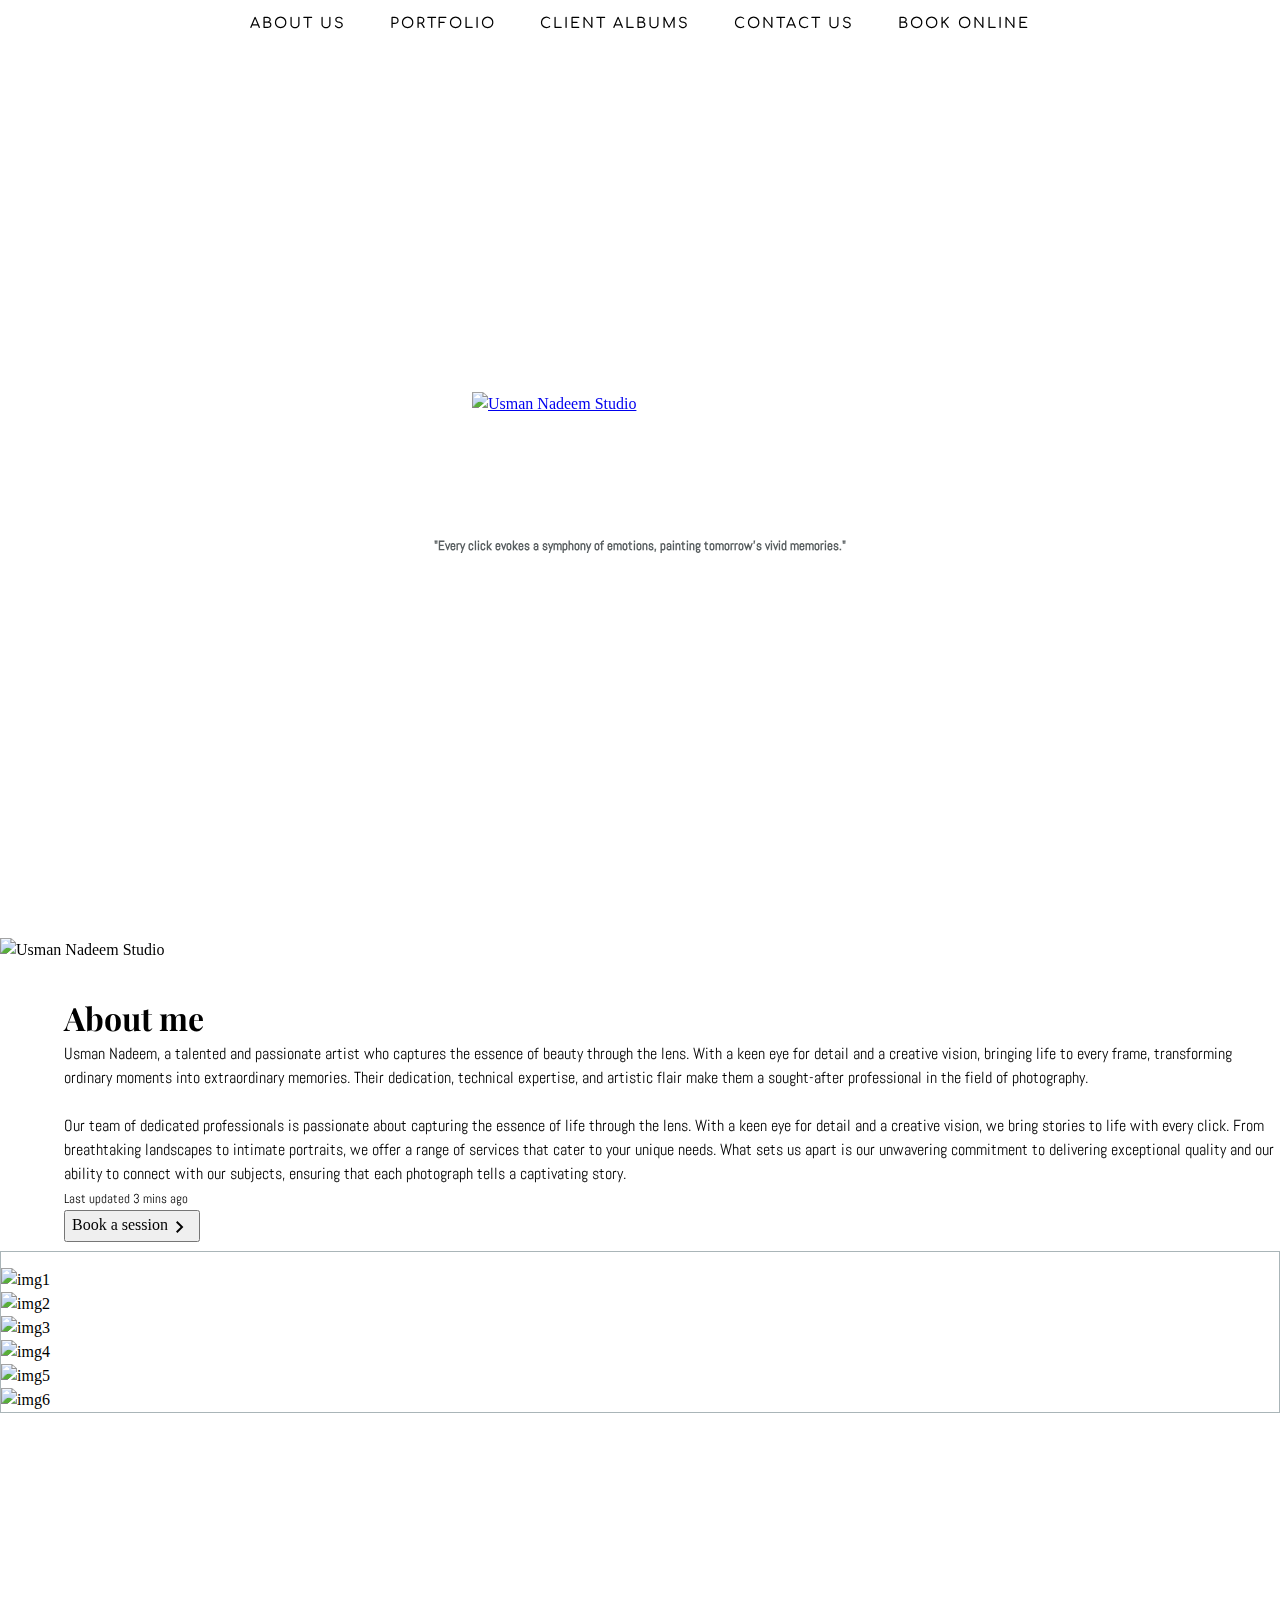
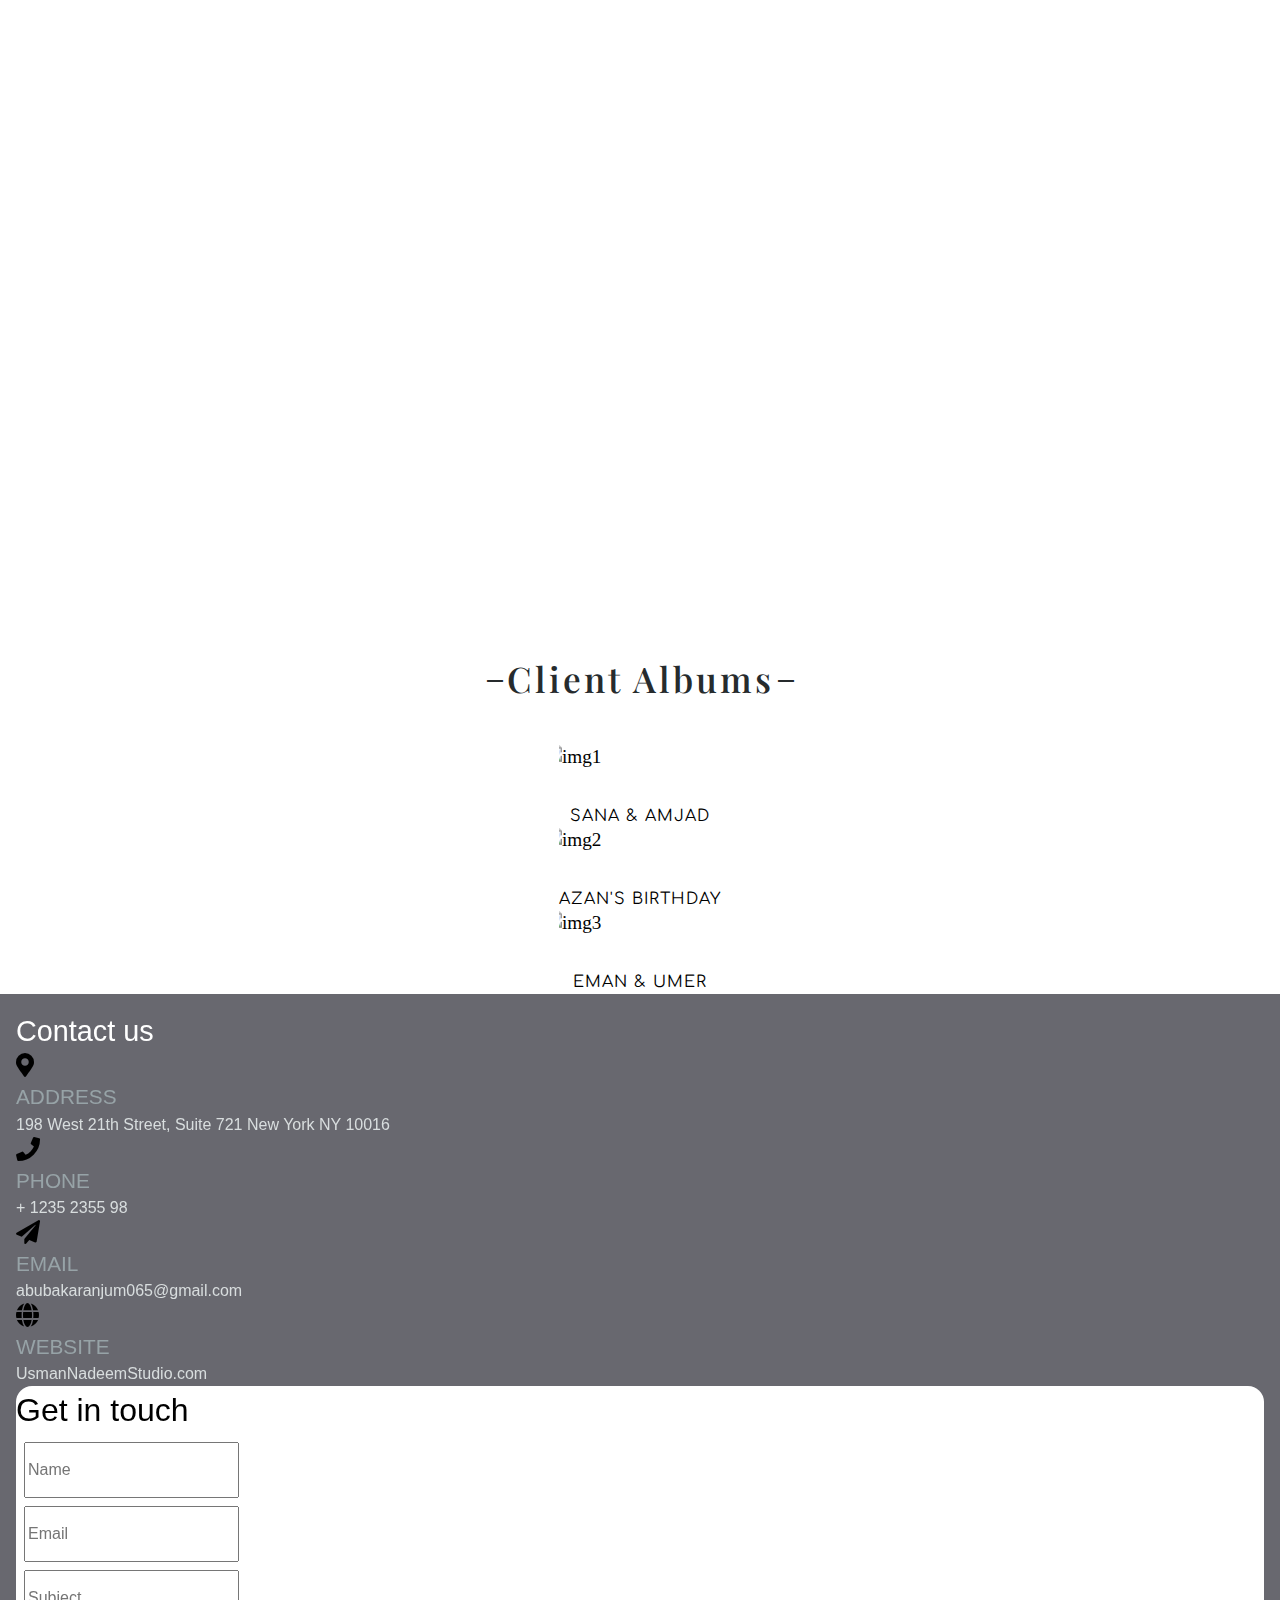
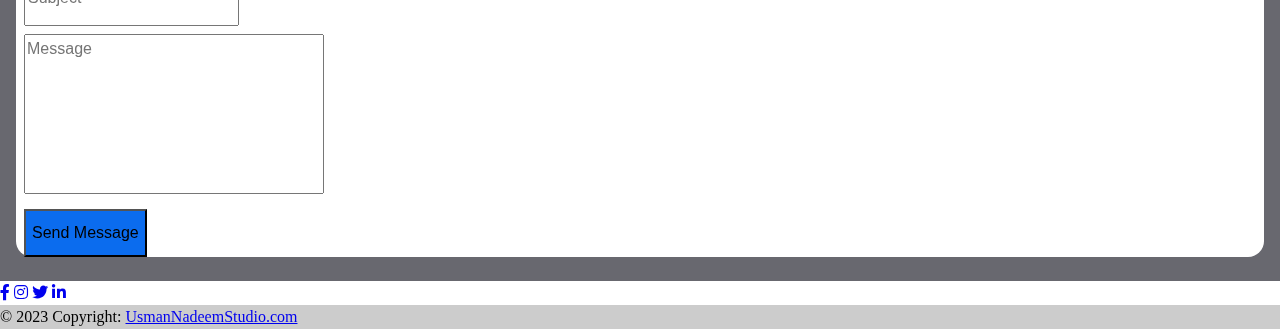
==== index.html @ 660a97dc "Update index.html" ====
<!doctype html>
<html lang="en">

<head>
    <meta charset="utf-8">
    <meta name="viewport" content="width=device-width, initial-scale=1">
    <title>Usman Nadeem Studio</title>
    <!-- bootstrap links -->
    <link href="https://cdn.jsdelivr.net/npm/bootstrap@5.3.0/dist/css/bootstrap.min.css" rel="stylesheet"
        integrity="sha384-9ndCyUaIbzAi2FUVXJi0CjmCapSmO7SnpJef0486qhLnuZ2cdeRhO02iuK6FUUVM" crossorigin="anonymous">
    <!-- bootstrap links -->

    <!-- recent style sheet -->
    <style>
        /*
          1. Use a more-intuitive box-sizing model.
        */
        *,
        *::before,
        *::after {
            box-sizing: border-box;
        }

        /*
          2. Remove default margin
        */
        * {
            margin: 0;
        }

        /*
          Typographic tweaks!
          3. Add accessible line-height
          4. Improve text rendering
        */
        body {
            line-height: 1.5;
            -webkit-font-smoothing: antialiased;
        }

        /*
          5. Improve media defaults
        */
        img,
        picture,
        video,
        canvas,
        svg {
            display: block;
            max-width: 100%;
        }

        /*
          6. Remove built-in form typography styles
        */
        input,
        button,
        textarea,
        select {
            font: inherit;
        }

        /*
          7. Avoid text overflows
        */
        p,
        h1,
        h2,
        h3,
        h4,
        h5,
        h6 {
            overflow-wrap: break-word;
        }

        /*
          8. Create a root stacking context
        */
        #root,
        #__next {
            isolation: isolate;
        }
    </style>
    <!-- recent style sheet -->


    <!-- google -->

    <link rel="preconnect" href="https://fonts.googleapis.com">
    <link rel="preconnect" href="https://fonts.gstatic.com" crossorigin>
    <link href="https://fonts.googleapis.com/css2?family=Comfortaa:wght@300&display=swap" rel="stylesheet">
    <link rel="stylesheet"
        href="https://fonts.googleapis.com/css2?family=Material+Symbols+Outlined:opsz,wght,FILL,GRAD@20..48,100..700,0..1,-50..200" />
    <link rel="preconnect" href="https://fonts.googleapis.com">
    <link href="https://fonts.googleapis.com/css2?family=Playfair+Display&display=swap" rel="stylesheet">
    <link rel="preconnect" href="https://fonts.googleapis.com">
    <link rel="preconnect" href="https://fonts.gstatic.com" crossorigin>
    <link href="https://fonts.googleapis.com/css2?family=Abel&display=swap" rel="stylesheet">
    <link rel="stylesheet"
        href="https://fonts.googleapis.com/css2?family=Material+Symbols+Outlined:opsz,wght,FILL,GRAD@20..48,100..700,0..1,-50..200" />
    <link rel="stylesheet"
        href="https://fonts.googleapis.com/css2?family=Material+Symbols+Outlined:opsz,wght,FILL,GRAD@20..48,100..700,0..1,-50..200" />
    <link rel="preconnect" href="https://fonts.googleapis.com">
    <link rel="preconnect" href="https://fonts.googleapis.com">
    <link href="https://fonts.googleapis.com/css2?family=Ysabeau+SC:wght@500&display=swap" rel="stylesheet">

    <!-- google -->

    <!-- mylinks -->

    <link rel="icon" href="https://res.cloudinary.com/dghb1dhbv/image/upload/v1688651241/ICON_nirabi.png">
    <meta charset="UTF-8">
    <link rel="stylesheet" href="Usman_Nadeem_Studio.css">
    <script src="Usman_Nadeem_Studio.js"></script>

    <!-- mylinks -->
    <link rel="stylesheet" href="https://cdnjs.cloudflare.com/ajax/libs/font-awesome/5.15.4/css/all.min.css">


</head>

<body id="body">
    <div id="preloader" style="display: flex; justify-content: center; align-items: center;">
        <div class="spinner-border" style=" margin-top: 2.5rem !important; margin-left: 0.2rem; color: #262b2d;"
            role="status">
            <span class="visually-hidden">Loading...</span>
        </div>
    </div>
    <div style="display: block;" id="background">
        <!-- background is set in java and css provide path their -->
    </div>

    <nav id="desk-nav">
        <div id="nav" class="container-fluid">
            <button id="" class="nav_bttns" onclick="scrollToSection('about_me_section'); removeFocus()">ABOUT
                US</button>
            <button id="" class="nav_bttns"
                onclick="scrollToSection('portfolio_gallery_section'); removeFocus()">PORTFOLIO</button>
            <button id="" class="nav_bttns" onclick="scrollToSection('client_album_section'); removeFocus()">CLIENT
                ALBUMS</button>
            <button id="" class="nav_bttns" onclick="scrollToSection('contact_us_section'); removeFocus()">CONTACT US
            </button>
            <button id="book_session" class="nav_bttns" onclick="redirectTo_book_session(); removeFocus()">BOOK ONLINE
            </button>
        </div>
    </nav>

    <nav id="xs-nav" class="navbar navbar-dark bg-dark fixed-top">
        <div class="container-fluid nav">
            <a class="navbar-brand" id="zoom_in_effect" onclick="scrollToTopWithDelay(); removeFocus();" href="#"
                style="font-family: 'Ysabeau SC', sans-serif; letter-spacing: 1mm; font-weight: 550; font-size: 1.2rem;">Usman
                Nadeem's Studio</a>
            <button class="navbar-toggler" type="button" data-bs-toggle="offcanvas"
                data-bs-target="#offcanvasDarkNavbar" aria-controls="offcanvasDarkNavbar" aria-label="Toggle navigation"
                onclick="removeFocus()">
                <span class="navbar-toggler-icon"></span>
            </button>
            <div class="offcanvas offcanvas-end text-bg-dark" tabindex="-1" id="offcanvasDarkNavbar"
                aria-labelledby="offcanvasDarkNavbarLabel">
                <div class="offcanvas-header">
                    <h5 class="offcanvas-title" id="offcanvasDarkNavbarLabel" style="color: white !important;">Explore
                    </h5>
                    <button type="button" class="btn-close btn-close-white" data-bs-dismiss="offcanvas"
                        aria-label="Close"></button>
                </div>
                <div class="offcanvas-body">
                    <ul class="navbar-nav justify-content-end flex-grow-1 pe-3">
                        <li class="nav-item">
                            <a class="nav-link active" id="zoom_in_effect"
                                onclick="scrollToTopWithDelay(); removeFocus()" aria-current="page" href="#">HOME</a>
                        </li>
                        <li class="nav-item">
                            <a class="nav-link active" id="zoom_in_effect"
                                onclick="closeOffcanvas(); scrollToSection('about_me_section'); removeFocus()"
                                aria-current="page" href="#">ABOUT US</a>
                        </li>
                        <li class="nav-item">
                            <a class="nav-link active" id="zoom_in_effect"
                                onclick="closeOffcanvas(); scrollToSection('portfolio_gallery_section'); removeFocus()"
                                aria-current="page" href="#">PORTFOLIO</a>
                        </li>
                        <li class="nav-item">
                            <a class="nav-link active" id="zoom_in_effect"
                                onclick="closeOffcanvas(); scrollToSection('client_album_section'); removeFocus()"
                                aria-current="page" href="#">CLIENT ALBUMS</a>
                        </li>
                        <li class="nav-item">
                            <a class="nav-link active" id="zoom_in_effect"
                                onclick="closeOffcanvas();  scrollToSection('contact_us_section'); removeFocus()"
                                aria-current="page" href="#">CONTACT US</a>
                        </li>
                        <li class="nav-item">
                            <a class="nav-link active" id="zoom_in_effect"
                                onclick="redirectTo_book_session(); removeFocus()" aria-current="page" href="#">BOOK
                                ONLINE</a>
                        </li>
                        <!-- <li class="nav-item">
                            <a class="nav-link" href="#">Link</a>
                        </li>
                        <li class="nav-item dropdown">
                            <a class="nav-link dropdown-toggle" href="#" role="button" data-bs-toggle="dropdown"
                                aria-expanded="false">
                                Dropdown
                            </a>
                            <ul class="dropdown-menu dropdown-menu-dark">
                                <li><a class="dropdown-item" href="#">Action</a></li>
                                <li><a class="dropdown-item" href="#">Another action</a></li>
                                <li>
                                    <hr class="dropdown-divider">
                                </li>
                                <li><a class="dropdown-item" href="#">Something else here</a></li>
                            </ul>
                        </li> -->
                    </ul>
                    <!-- <form class="d-flex mt-3" role="search">
                        <input class="form-control me-2" type="search" placeholder="Search" aria-label="Search">
                        <button class="btn srch_btn" onclick="removeFocus()" style="background-color: #177216; color: white;" type="submit">Search</button>
                    </form> -->
                </div>
            </div>
        </div>
    </nav>

    <main id="main">
        <a href="#" style="user-select: none;" onclick="removeFocus()" id="zoom_out_effect">
            <img id="logo"
                src="https://res.cloudinary.com/dghb1dhbv/image/upload/v1688656804/PAGE_LOGO_BLACK_q5s2y7.png"
                alt="Usman Nadeem Studio">
        </a>
        <h5 style="backdrop-filter: blur(7px); color: #575d5f !important; font-family: 'Abel', sans-serif;"
            class="main_quote">"Every click evokes a symphony of emotions, painting tomorrow's vivid memories."</h5>
    </main>

    <section id="about_me_section" style="height: fit-content;">
        <div class="card mb-3" style="position: relative; border-radius: 0% !important;">
            <div class="row g-0">
                <div class="col-md-6 col-lg-4 col-xl-4">
                    <img id="zoom_out_effect"
                        src="https://res.cloudinary.com/dghb1dhbv/image/upload/v1688764317/usman-nadeem_f2peb5.png"
                        class="img-fluid col-sm-12 col-md-12 col-xl-12 col-xxl-11 profile_pic" alt="Usman Nadeem Studio"
                        title="Usman Nadeem">
                </div>
                <div class="col-md-5 row-md-5 col-xl-7 col-lg-7 col-xxl-7" style="position: relative;">
                    <div class="card-body mt-1">
                        <h5 class="card-title">About me</h5>
                        <p class="card-text">Usman Nadeem, a talented and passionate artist who captures the essence
                            of beauty through the lens. With a keen eye for detail and a creative vision, bringing
                            life to every frame, transforming ordinary moments into extraordinary memories. Their
                            dedication, technical expertise, and artistic flair make them a sought-after
                            professional in the field of photography.
                            <br><br> Our team of dedicated professionals is passionate about capturing the essence
                            of life through the lens. With a keen eye for detail and a creative vision, we bring
                            stories to life with every click. From breathtaking landscapes to intimate portraits, we
                            offer a range of services that cater to your unique needs. What sets us apart is our
                            unwavering commitment to delivering exceptional quality and our ability to connect with
                            our subjects, ensuring that each photograph tells a captivating story.
                        </p>
                        <p class="card-text"><small class="text-body-secondary">Last updated 3 mins ago</small></p>
                        <button type="button" onclick="redirectTo_book_session(); removeFocus()"
                            style="display: flex; justify-content: space-around; margin-bottom: 3%;"
                            class="btn btn-outline-dark">Book
                            a session<span style="padding-top: 2px;" class="material-symbols-outlined">
                                chevron_right
                            </span></button>
                    </div>
                </div>
            </div>
        </div>
    </section>

    <section id="portfolio_gallery_section"
        style="height: fit-content; width: 100%; overflow: hidden; border: 1px solid #aab5b8; background-color: white; margin-top: -3vh; width: 100%;">
        <div class="container-fluid" style="padding-top: 1rem;">
            <!-- Hidden Carousel -->
            <div id="galleryCarousel" class="carousel slide" data-bs-ride="carousel" style="display: none;">
                <div class="carousel-inner">
                    <div class="carousel-item active">
                        <img src="https://res.cloudinary.com/dghb1dhbv/image/upload/v1689958831/port/317664367_680667216774031_947217157070287920_n_usndp2.jpg"
                            class="d-block w-80" alt="Image 1">
                    </div>
                    <div class="carousel-item">
                        <img src="https://res.cloudinary.com/dghb1dhbv/image/upload/v1689957954/port/260873575_1800310853489476_6540958679087001799_n_eid5og.jpg"
                            class="d-block w-80" alt="Image 2">
                    </div>
                    <div class="carousel-item">
                        <img src="https://res.cloudinary.com/dghb1dhbv/image/upload/v1689958106/port/260687380_1800310326822862_7415492594775877732_n_hndy5p.jpg"
                            class="d-block w-80" alt="Image 3">
                    </div>
                    <div class="carousel-item">
                        <img src="https://res.cloudinary.com/dghb1dhbv/image/upload/v1689959005/port/52051118_1028491840671385_1387539848407023616_n_yrmqs4.jpg"
                            class="d-block w-80" alt="Image 4">
                    </div>
                    <div class="carousel-item">
                        <img src="https://res.cloudinary.com/dghb1dhbv/image/upload/v1689958747/port/318022696_682079663299453_3731131955720884910_n_ijmq44.jpg"
                            class="d-block w-80" alt="Image 5">
                    </div>
                    <div class="carousel-item">
                        <img src="https://res.cloudinary.com/dghb1dhbv/image/upload/v1689957955/port/87889087_1312121092308457_8177119352168906752_n_f7u5aw.jpg"
                            class="d-block w-80" alt="Image 6">
                    </div>
                </div>
                <button class="carousel-control-prev" type="button" data-bs-target="#galleryCarousel"
                    data-bs-slide="prev">
                    <span class="carousel-control-prev-icon" aria-hidden="true"></span>
                    <span class="visually-hidden">Previous</span>
                </button>
                <button class="carousel-control-next" type="button" data-bs-target="#galleryCarousel"
                    data-bs-slide="next">
                    <span class="carousel-control-next-icon" aria-hidden="true"></span>
                    <span class="visually-hidden">Next</span>
                </button>
                <!-- Close Button -->
                <button id="closeCarouselBtn" style="z-index: 99999;" onclick="closeCarousel()"
                    class="btn-close btn-close-white position-absolute top-0 end-0 m-3" aria-label="Close"></button>
            </div>

            <!-- Gallery with clickable images -->
            <div class="row">
                <div class="col-lg-4 col-md-12 mb-4 mb-lg-0">
                    <img src="https://res.cloudinary.com/dghb1dhbv/image/upload/v1689958831/port/317664367_680667216774031_947217157070287920_n_usndp2.jpg"
                        class="w-100 shadow-lg mb-4 portfolio_album_pics" alt="img1" onclick="openCarousel(0)" />

                    <img src="https://res.cloudinary.com/dghb1dhbv/image/upload/v1689957954/port/260873575_1800310853489476_6540958679087001799_n_eid5og.jpg"
                        class="w-100 shadow-1-strong mb-4 portfolio_album_pics" alt="img2" onclick="openCarousel(1)" />
                </div>

                <div class="col-lg-4 mb-4 mb-lg-0">
                    <img src="https://res.cloudinary.com/dghb1dhbv/image/upload/v1689958106/port/260687380_1800310326822862_7415492594775877732_n_hndy5p.jpg"
                        class="w-100 shadow-1-strong mb-4 portfolio_album_pics" alt="img3" onclick="openCarousel(2)" />

                    <img src="https://res.cloudinary.com/dghb1dhbv/image/upload/v1689959005/port/52051118_1028491840671385_1387539848407023616_n_yrmqs4.jpg"
                        class="w-100 shadow-1-strong mb-4 portfolio_album_pics" alt="img4" onclick="openCarousel(3)" />
                </div>

                <div class="col-lg-4 mb-4 mb-lg-0">
                    <img src="https://res.cloudinary.com/dghb1dhbv/image/upload/v1689958747/port/318022696_682079663299453_3731131955720884910_n_ijmq44.jpg"
                        class="w-100 shadow-1-strong mb-4 portfolio_album_pics" alt="img5" onclick="openCarousel(4)" />

                    <img src="https://res.cloudinary.com/dghb1dhbv/image/upload/v1689957955/port/87889087_1312121092308457_8177119352168906752_n_f7u5aw.jpg"
                        class="w-100 shadow-1-strong mb-4 portfolio_album_pics" alt="img6" onclick="openCarousel(5)" />
                </div>
            </div>
    </section>

    <section id="decoration_section"
        style="height: 90vh; background-color: transparent; position: relative; display: flex; justify-content: center; align-items: center;">
        <h1 class="decor_quote">"Capturing the moments of today that will wow your heart tomorrow"</h1>
    </section>

    <section id="client_album_section"
        style="height: fit-content; width: 100%; background-color: white; position: relative; ">
        <div></div>
        <div id="album_h1">
            <h1 style="font-size: 2.2rem; color: #262b2d; font-family: 'Playfair Display', serif; font-weight: 550;">
                <span class="material-symbols-outlined">
                    horizontal_rule
                </span>Client Albums<span class="material-symbols-outlined">
                    horizontal_rule
                </span>
            </h1>
        </div>

        <!-- Client Hidden Carousel 1 -->
        <div id="clientCarousel_1" class="carousel slide" data-bs-ride="carousel" style="display: none;">
            <div class="carousel-inner">
                <div class="carousel-item active">
                    <img src="https://res.cloudinary.com/dghb1dhbv/image/upload/v1689949648/rep1/120315994_1490062194514345_850260007218095429_n_evxsha.jpg"
                        class="d-block w-80" alt="Image 1">
                </div>
                <div class="carousel-item">
                    <img src="https://res.cloudinary.com/dghb1dhbv/image/upload/v1689949648/rep1/120194338_1490062207847677_3300794320726288244_n_lambhz.jpg"
                        class="d-block w-80" alt="Image 2">
                </div>
                <div class="carousel-item">
                    <img src="https://res.cloudinary.com/dghb1dhbv/image/upload/v1689949648/rep1/118914366_1470488806471684_3425816220345786093_n_trowrp.jpg"
                        class="d-block w-80" alt="Image 3">
                </div>
                <div class="carousel-item">
                    <img src="https://res.cloudinary.com/dghb1dhbv/image/upload/v1689949647/rep1/120236021_1490062291181002_6117143190836935456_n_alwfjz.jpg"
                        class="d-block w-80" alt="Image 4">
                </div>
                <div class="carousel-item">
                    <img src="https://res.cloudinary.com/dghb1dhbv/image/upload/v1689949647/rep1/120004750_1483130375207527_6019470779299817976_n_z4np1j.jpg"
                        class="d-block w-80" alt="Image 5">
                </div>
            </div>
            <button class="carousel-control-prev" type="button" data-bs-target="#clientCarousel_1" data-bs-slide="prev">
                <span class="carousel-control-prev-icon" aria-hidden="true"></span>
                <span class="visually-hidden">Previous</span>
            </button>
            <button class="carousel-control-next" type="button" data-bs-target="#clientCarousel_1" data-bs-slide="next">
                <span class="carousel-control-next-icon" aria-hidden="true"></span>
                <span class="visually-hidden">Next</span>
            </button>
            <!-- Close Button -->
            <button id="closeCarouselBtn" style="z-index: 99999;" onclick="close_client_1_Carousel()"
                class="btn-close btn-close-white position-absolute top-0 end-0 m-3" aria-label="Close"></button>
        </div>

        <!-- Client Hidden Carousel 2-->
        <div id="clientCarousel_2" class="carousel slide" data-bs-ride="carousel" style="display: none;">
            <div class="carousel-inner">
                <div class="carousel-item active">
                    <img src="https://res.cloudinary.com/dghb1dhbv/image/upload/v1689949645/rep3/306759349_2011325212388038_8399908519784056153_n_ecmb4p.jpg"
                        class="d-block w-80" alt="Image 1">
                </div>
                <div class="carousel-item">
                    <img src="https://res.cloudinary.com/dghb1dhbv/image/upload/v1689949645/rep3/306632318_2011325255721367_5751385940454048128_n_my1rrh.jpg"
                        class="d-block w-80" alt="Image 2">
                </div>
                <div class="carousel-item">
                    <img src="https://res.cloudinary.com/dghb1dhbv/image/upload/v1689949644/rep3/306629485_2011325015721391_857897026967002278_n_szzfvh.jpg"
                        class="d-block w-80" alt="Image 3">
                </div>
                <div class="carousel-item">
                    <img src="https://res.cloudinary.com/dghb1dhbv/image/upload/v1689949644/rep3/306659179_2011323855721507_5870284454394409350_n_p6q3vg.jpg"
                        class="d-block w-80" alt="Image 4">
                </div>
                <div class="carousel-item">
                    <img src="https://res.cloudinary.com/dghb1dhbv/image/upload/v1689949644/rep3/306550014_2011325322388027_8602204563635457854_n_m6zl49.jpg"
                        class="d-block w-80" alt="Image 5">
                </div>
                <div class="carousel-item">
                    <img src="https://res.cloudinary.com/dghb1dhbv/image/upload/v1689949644/rep3/306576277_2011323885721504_2776948081633993210_n_x6nzlc.jpg"
                        class="d-block w-80" alt="Image 6">
                </div>
                <div class="carousel-item">
                    <img src="https://res.cloudinary.com/dghb1dhbv/image/upload/v1689949644/rep3/306508601_2011323829054843_4617939498771695564_n_yykllo.jpg"
                        class="d-block w-80" alt="Image 7">
                </div>
            </div>
            <button class="carousel-control-prev" type="button" data-bs-target="#clientCarousel_2" data-bs-slide="prev">
                <span class="carousel-control-prev-icon" aria-hidden="true"></span>
                <span class="visually-hidden">Previous</span>
            </button>
            <button class="carousel-control-next" type="button" data-bs-target="#clientCarousel_2" data-bs-slide="next">
                <span class="carousel-control-next-icon" aria-hidden="true"></span>
                <span class="visually-hidden">Next</span>
            </button>
            <!-- Close Button -->
            <button id="closeCarouselBtn" style="z-index: 99999;" onclick="close_client_2_Carousel()"
                class="btn-close btn-close-white position-absolute top-0 end-0 m-3" aria-label="Close"></button>
        </div>

        <!-- Client Hidden Carousel 3-->
        <div id="clientCarousel_3" class="carousel slide" data-bs-ride="carousel" style="display: none;">
            <div class="carousel-inner">
                <div class="carousel-item active">
                    <img src="https://res.cloudinary.com/dghb1dhbv/image/upload/v1689949647/rep2/261300924_1801016023418959_7302475027222456420_n_erfxiw.jpg"
                        class="d-block w-80" alt="Image 1">
                </div>
                <div class="carousel-item">
                    <img src="https://res.cloudinary.com/dghb1dhbv/image/upload/v1689949649/rep2/260779605_1801031853417376_2020282865010248365_n_k3pouy.jpg"
                        class="d-block w-80" alt="Image 2">
                </div>
                <div class="carousel-item">
                    <img src="https://res.cloudinary.com/dghb1dhbv/image/upload/v1689957705/rep2/315092969_669133631260723_4336644938268173777_n_rwvs1z.jpg"
                        class="d-block w-80" alt="Image 3">
                </div>
            </div>
            <button class="carousel-control-prev" type="button" data-bs-target="#clientCarousel_3" data-bs-slide="prev">
                <span class="carousel-control-prev-icon" aria-hidden="true"></span>
                <span class="visually-hidden">Previous</span>
            </button>
            <button class="carousel-control-next" type="button" data-bs-target="#clientCarousel_3" data-bs-slide="next">
                <span class="carousel-control-next-icon" aria-hidden="true"></span>
                <span class="visually-hidden">Next</span>
            </button>
            <!-- Close Button -->
            <button id="closeCarouselBtn" style="z-index: 99999;" onclick="close_client_3_Carousel()"
                class="btn-close btn-close-white position-absolute top-0 end-0 m-3" aria-label="Close"></button>
        </div>

        <div class="container-fluid" id="album_pic_prnt">
            <div class="row justify-content-around">
                <div class="col-lg-3 col-md-4 col-sm-6 mb-4r">
                    <div class="album_pic_kids">
                        <img id="album_1"
                            src="https://res.cloudinary.com/dghb1dhbv/image/upload/v1689949649/rep1/120004750_1483130375207527_6019470779299817976__zygczr.jpg"
                            class="w-100 h-100 mb-4" alt="img1" onclick="open_client_1_Carousel(0)" />
                    </div>
                    <div style="display: flex; justify-content: center; margin-top: 2.2rem;">
                        <p class="album_text">SANA & AMJAD</p>
                    </div>
                </div>
                <div class="col-lg-3 col-md-4 col-sm-6 mb-4">
                    <div class="album_pic_kids">
                        <img id="album_2"
                            src="https://res.cloudinary.com/dghb1dhbv/image/upload/v1689950530/rep3/306576277_2011323885721504_2776948081633993210__iwvmou.jpg"
                            class="w-100 h-100 mb-4" alt="img2" onclick="open_client_2_Carousel(0)" />
                    </div>
                    <div style="display: flex; justify-content: center; margin-top: 2.2rem;">
                        <p class="album_text">AZAN'S BIRTHDAY</p>
                    </div>
                </div>
                <div class="col-lg-3 col-md-4 col-sm-6 mb-4">
                    <div class="album_pic_kids">
                        <img id="album_3"
                            src="https://res.cloudinary.com/dghb1dhbv/image/upload/v1689950417/rep2/couple_1_re15in.jpg"
                            class="w-100 h-100 mb-4" alt="img3" onclick="open_client_3_Carousel(0)" />
                    </div>
                    <div style="display: flex; justify-content: center; margin-top: 2.2rem;">
                        <p class="album_text">EMAN & UMER</p>
                    </div>
                </div>
            </div>
        </div>


    </section>

    <section id="contact_us_section"
        style="height: max-content; background-position: center; background-image: url(https://res.cloudinary.com/dghb1dhbv/image/upload/v1690294792/mojtaba-mosayebzadeh-pbOCJpj0MhU-unsplash_brecjv.jpg); background-repeat: no-repeat; background-size: cover; overflow: hidden;">
        <div class="container-fluid d-flex justify-content-center col-xs-12"
            style="background-color: rgba(3, 3, 15, 0.6); align-items: center; backdrop-filter: blur(2px); height: fit-content; font-family: 'Inter', sans-serif;">
            <div class="col-12 row justify-content-center" style="padding: 1rem;">
                <div class="col-lg-11 col-xs-12">
                    <div class="wrapper">
                        <div class="col-xs-12 row justify-content-between align-items-center">
                            <div class="col-lg-6 d-flex align-items-stretch">
                                <div class="w-100 p-5">
                                    <h3 class="mb-4" style="font-size: 1.8rem; font-weight: 400; color: white;">Contact
                                        us</h3>
                                    <div class="dbox w-100 d-flex align-items-start">
                                        <div class="icon d-flex align-items-center justify-content-center">
                                            <span class="fas fa-map-marker-alt" style="font-size: 1.5rem;"></span>
                                        </div>
                                        <div class="text px-4">
                                            <p class="contact_us_spans"><span
                                                    class="contact_us_headings">ADDRESS<br></span> 198 West 21th Street,
                                                Suite 721 New York NY 10016
                                            </p>
                                        </div>
                                    </div>
                                    <div class="dbox w-100 d-flex align-items-start">
                                        <div class="icon d-flex align-items-center justify-content-center">
                                            <span class="fas fa-phone" style="font-size: 1.5rem;"></span>
                                        </div>
                                        <div class="text px-4">
                                            <p><span class="contact_us_headings">PHONE <br></span><a target="_blank"
                                                    href="tel://1234567920" class="contact_us_spans">+ 1235 2355 98</a>
                                            </p>
                                        </div>
                                    </div>
                                    <div class="dbox w-100 d-flex align-items-start">
                                        <div class="icon d-flex align-items-center justify-content-center">
                                            <span class="fas fa-paper-plane" style="font-size: 1.5rem;"></span>
                                        </div>
                                        <div class="text px-4">
                                            <p><span class="contact_us_headings">EMAIL <br></span> <a target="_blank"
                                                    href="mailto:abubakaranjum065@gmail.com"
                                                    class="contact_us_spans">abubakaranjum065@gmail.com</a></p>
                                        </div>
                                    </div>
                                    <div class="dbox w-100 d-flex align-items-start">
                                        <div class="icon d-flex align-items-center justify-content-center">
                                            <span class="fas fa-globe" style="font-size: 1.5rem;"></span>
                                        </div>
                                        <div class="text px-4">
                                            <p><span class="contact_us_headings">WEBSITE <br></span> <a target="_blank"
                                                    href="https://abubakar-doc.github.io/UsmanNadeemStudio/#"
                                                    class="contact_us_spans">UsmanNadeemStudio.com</a></p>
                                        </div>
                                    </div>
                                </div>
                            </div>
                            <div class="col-xs-12 col-md-12 col-lg-5">
                                <div class="w-50 contact-wrap w-100 p-md-5 p-4"
                                    style="background-color: white; border-radius: 1rem;">
                                    <h3 class="mb-4" style="font-weight: 400; font-size: xx-large;">Get in touch</h3>
                                    <div id="form-message-warning" class="mb-4"></div>
                                    <div id="form-message-success" class="mb-4" style="display: none;">
                                        Your message was sent, thank you!
                                    </div>
                                    <form method="POST" id="contactForm" name="contactForm">
                                        <div class="row">
                                            <div class="col-md-12">
                                                <div class="form-group">
                                                    <input type="text" class="form-control" name="name" id="name"
                                                        placeholder="Name">
                                                </div>
                                            </div>
                                            <div class="col-md-12">
                                                <div class="form-group">
                                                    <input type="email" class="form-control" name="email" id="email"
                                                        placeholder="Email">
                                                </div>
                                            </div>
                                            <div class="col-md-12">
                                                <div class="form-group">
                                                    <input type="text" class="form-control" name="subject" id="subject"
                                                        placeholder="Subject">
                                                </div>
                                            </div>
                                            <div class="col-md-12">
                                                <div class="form-group">
                                                    <textarea name="message" class="form-control"
                                                        style="height: 10rem; resize: none;" id="message" cols="30"
                                                        rows="5" placeholder="Message"></textarea>
                                                </div>
                                            </div>
                                            <div class="col-md-12">
                                                <div class="form-group">
                                                    <input style="background-color: #0b6cee; height: 3rem;"
                                                        type="submit" value="Send Message" class="btn btn-primary">
                                                    <div class="submittin"></div>
                                                </div>
                                            </div>
                                        </div>
                                    </form>
                                </div>
                            </div>
                        </div>
                    </div>
                </div>
            </div>
        </div>
    </section>


    <footer class="bg-dark text-center text-white">
        <!-- Grid container -->
        <div class="container p-4 pb-0">
            <!-- Section: Social media -->
            <section class="mb-4">
                <!-- Facebook -->
                <a class="btn btn-outline-light btn-floating m-1" href="https://www.facebook.com/usmannadeemsstudio" role="button"><i
                        class="fab fa-facebook-f"></i></a>

                <!-- Instagram -->
                <a class="btn btn-outline-light btn-floating m-1" href="https://www.instagram.com/usmannadeems.studio/" role="button"><i
                        class="fab fa-instagram"></i></a>

                <!-- Twitter -->
                <a class="btn btn-outline-light btn-floating m-1" href="#!" role="button"><i
                        class="fab fa-twitter"></i></a>

                <!-- Linkedin -->
                <a class="btn btn-outline-light btn-floating m-1" href="#!" role="button"><i
                        class="fab fa-linkedin-in"></i></a>

            </section>
            <!-- Section: Social media -->
        </div>
        <!-- Grid container -->

        <!-- Copyright -->
        <div class="text-center p-3" style="background-color: rgba(0, 0, 0, 0.2);">
            © 2023 Copyright:
            <a class="text-white" href="https://abubakar-doc.github.io/UsmanNadeemStudio/">UsmanNadeemStudio.com</a>
        </div>
        <!-- Copyright -->
    </footer>

    <a href="#" class="back_to_top" onclick="removeFocus()"><span class="material-symbols-outlined">
            arrow_upward
        </span></a>

    <!-- script -->
    <script src="https://cdn.jsdelivr.net/npm/bootstrap@5.3.0/dist/js/bootstrap.bundle.min.js"
        integrity="sha384-geWF76RCwLtnZ8qwWowPQNguL3RmwHVBC9FhGdlKrxdiJJigb/j/68SIy3Te4Bkz"
        crossorigin="anonymous"></script>
</body>

</html>
---- Usman_Nadeem_Studio.css ----
html {
    scroll-behavior: smooth;
}

:focus {
    outline: none !important;
    border: none !important;
}

#preloader {
    background: white url(https://res.cloudinary.com/dghb1dhbv/image/upload/v1688656804/PAGE_LOGO_BLACK_q5s2y7.png) center center;
    height: 100vh;
    width: 100%;
    position: fixed;
    z-index: 9999;
    background-repeat: no-repeat;
    background-size: 19rem;
}

#background {
    position: fixed;
    background-image: url(https://res.cloudinary.com/dghb1dhbv/image/upload/v1690213151/nicholas-santoianni-A2OpX4O4uwo-unsplash_zkg9xy.jpg);
    background-position: top center !important;
    top: 0;
    left: 0;
    width: 100%;
    background-repeat: no-repeat;
    background-size: cover;
    z-index: -2;
}

.nav {
    font-family: 'Comfortaa', cursive;
    letter-spacing: 0.2vh;
}

#nav {
    display: flex;
    width: auto;
    height: 3rem;
    gap: 2rem;
    justify-content: center;
    backdrop-filter: blur(3px);
}

.nav_bttns {
    font-family: 'Comfortaa', cursive;
    letter-spacing: 2px;
    font-size: 90%;
    font-weight: 550;
    text-align: center;
    cursor: pointer;
    border: 0;
    background-color: transparent;
    -webkit-transition-duration: 0.3s;
    transition-duration: 0.3s;
    -webkit-transition-property: box-shadow, transform;
    transition-property: box-shadow, transform;
}

.nav_bttns:hover,
.nav_bttns:focus {
    color: #2a373b;
    border-radius: 10%;
    transform: scale(1.1);
    font-weight: 600;
}

.nav_bttns:active {
    color: #919495;
}


.nav-item:active {
    color: #989b9d !important;
}

.nav-link {
    padding-left: 2%;
}

.nav-link:active {
    background-color: #323f44;
}

.card-body {
    margin-top: 2rem;
}

.card-title {
    font-family: 'Playfair Display', serif;
    font-size: 2rem;
}

.card-text {
    font-family: 'Abel', sans-serif;
}

#main {
    width: 100%;
    position: relative;
    height: 70vh;
    display: flex;
    flex-direction: column;
    justify-content: center;
    align-items: center;
}

#logo {
    position: relative;
    margin-top: -3rem;
    cursor: pointer;
    width: 21rem;
    height: 9rem;
}

.portfolio_gallery_section {
    height: fit-content;
    width: 100%;
    overflow: hidden;
    background-color: white;
    margin-top: -3vh;
    width: 100%;
}

#album_h1 {
    display: flex;
    justify-content: center;
    letter-spacing: 3px;
    padding-top: 30px;
}

#album_pic_prnt {
    margin-top: 3%;
    height: fit-content;
    display: flex !important;
    justify-content: space-around !important;
}

.album_pic_kids {
    overflow: hidden;
    cursor: pointer;
}

.album_pic_kids img {
    transform: scale(1.2);
    object-fit: contain;
    width: 100%;
    height: 100%;
}

.album_text {
    position: relative;
    font-family: 'Comfortaa', cursive;
    font-size: 1rem;
    letter-spacing: 1px;
}

.decor_quote {
    font-family: 'Playfair Display', serif;
    font-size: 2rem;
    font-weight: 550;
    color: white;
    backdrop-filter: blur(8px);
}

#galleryCarousel,
#clientCarousel_1,
#clientCarousel_2,
#clientCarousel_3 {
    top: 0;
    left: 0;
    right: 0;
    bottom: 0;
    position: fixed;
    z-index: 999999;
    background-color: rgba(0, 0, 0, 0.9);
}

.carousel-inner {
    top: 0;
    left: 0;
    right: 0;
    bottom: 0;
    position: fixed;
    display: flex;
    justify-content: flex-start;
}

.carousel-inner img {
    object-fit: contain;
    width: 100%;
    height: 100%;
}

.social{
    background-color: transparent;
    color: white;
    border: none;
    padding-left: 1rem;
    padding-right: 1rem;
}

.bi{
    transform: scale(1.7);
}

.contact_us_headings{
    color: #97a3a7;
    font-size: 1.3rem;
}

.contact_us_spans{
    color: #d8ddde;
    text-decoration: none;
}

.contact_us_spans:hover, .contact_us_spans:active{
    color: #f5f6f7;
}

.form-group{
    margin: 0.5rem;
}
.form-control{
    height: 3.5rem;
}

/* desktop */
@media (min-width: 992px) and (max-width: 6000px) {

    #desk-nav {
        display: block;
    }

    #xs-nav {
        display: none;
    }

    #zoom_in_effect {
        -webkit-transition-duration: 0.3s;
        transition-duration: 0.3s;
        -webkit-transition-property: box-shadow, transform;
        transition-property: box-shadow, transform;
    }

    #zoom_in_effect:hover,
    #zoom_in_effect:focus {
        font-weight: 450;
        transform: scale(1.01);
    }

    #zoom_out_effect {
        -webkit-transition-duration: 0.3s;
        transition-duration: 0.3s;
        -webkit-transition-property: box-shadow, transform;
        transition-property: box-shadow, transform;
    }

    #zoom_out_effect:hover,
    #zoom_out_effect:focus {
        transform: scale(0.95);
    }

    .srch_btn:hover {
        background-color: #57b225 !important;
    }

    .profile_pic {
        position: relative;
        margin-top: -10px;
    }

    .nav-link:hover {
        background-color: #323f44;
    }

    .portfolio_album_pics:hover {
        opacity: .8;
        cursor: pointer;
    }

    #album_1,
    #album_2,
    #album_3 {
        -webkit-transition-duration: 1s;
        transition-duration: 1s;
    }

    #album_1:hover,
    #album_2:hover,
    #album_3:hover {
        transform: scale(1.3);
    }

}

@media (min-width: 1000px) and (max-width: 1500px) {
    #main {
        height: 100vh !important;
    }

    #background {
        height: 100vh;
    }

    .card-body {
        padding-left: 5%;
    }
}

@media (min-width: 1500px) and (max-width: 2000px) {
    #main {
        height: 90vh !important;
    }

    #background {
        height: 100vh;
    }
}

@media (min-width: 2000px) and (max-width: 4000px) {
    #main {
        height: 100vh;
    }

    #background {
        height: 100vh;
    }
}

/* desktop */

/* mobile,tab */
@media (min-width: 0px) and (max-width: 1000px) {

    #logo {
        z-index: -1;
    }
}

/* mobile,tab */

/* tab */

@media (min-width: 550px) and (max-width: 1000px) {
    #main {
        height: 70vh;
    }

    #background {
        height: 65rem;
    }

    .card-body {
        padding-left: 2rem;
    }

    #logo {
        z-index: -1;
    }

}

/* tab */

/* mobile */

@media (min-width: 0px) and (max-width: 550px) {
    #main {
        height: 90vh;
    }

    #background {
        height: 100vh;
    }

    #logo {
        z-index: -1;
    }
}

@media (min-width: 0px) and (max-width: 752px) {

    .main_quote {
        display: none;
    }
}

@media (min-width: 0px) and (max-width: 992px) {

    #desk-nav {
        display: none;
    }

    #xs-nav {
        display: block;
    }
}

/* mobile */

/*  */
/*  */
/*  */
/*  */
/*  */

.back_to_top {
    display: none;
    position: fixed;
    width: 2em;
    height: 2em;
    bottom: 1rem;
    right: 2rem;
    align-items: center;
    text-decoration: none;
    background-color: #2f3a3e;
    border-radius: 100%;
    justify-content: center;
    transition: 0.2s ease-out;
}

.back_to_top:hover {
    background-color: #6e8891;
    font-weight: 200;
    border-radius: 10%;
    transform: scale(1.1);
}

.back_to_top span {
    color: white;
    font-size: 2rem;
    font-weight: 150;
    transition: 0.2s ease-out;
    -webkit-transition-duration: 0.3s;
    transition-duration: 0.3s;
    -webkit-transition-property: box-shadow, transform;
    transition-property: box-shadow, transform;
}

.back_to_top span:active {
    color: black;
}
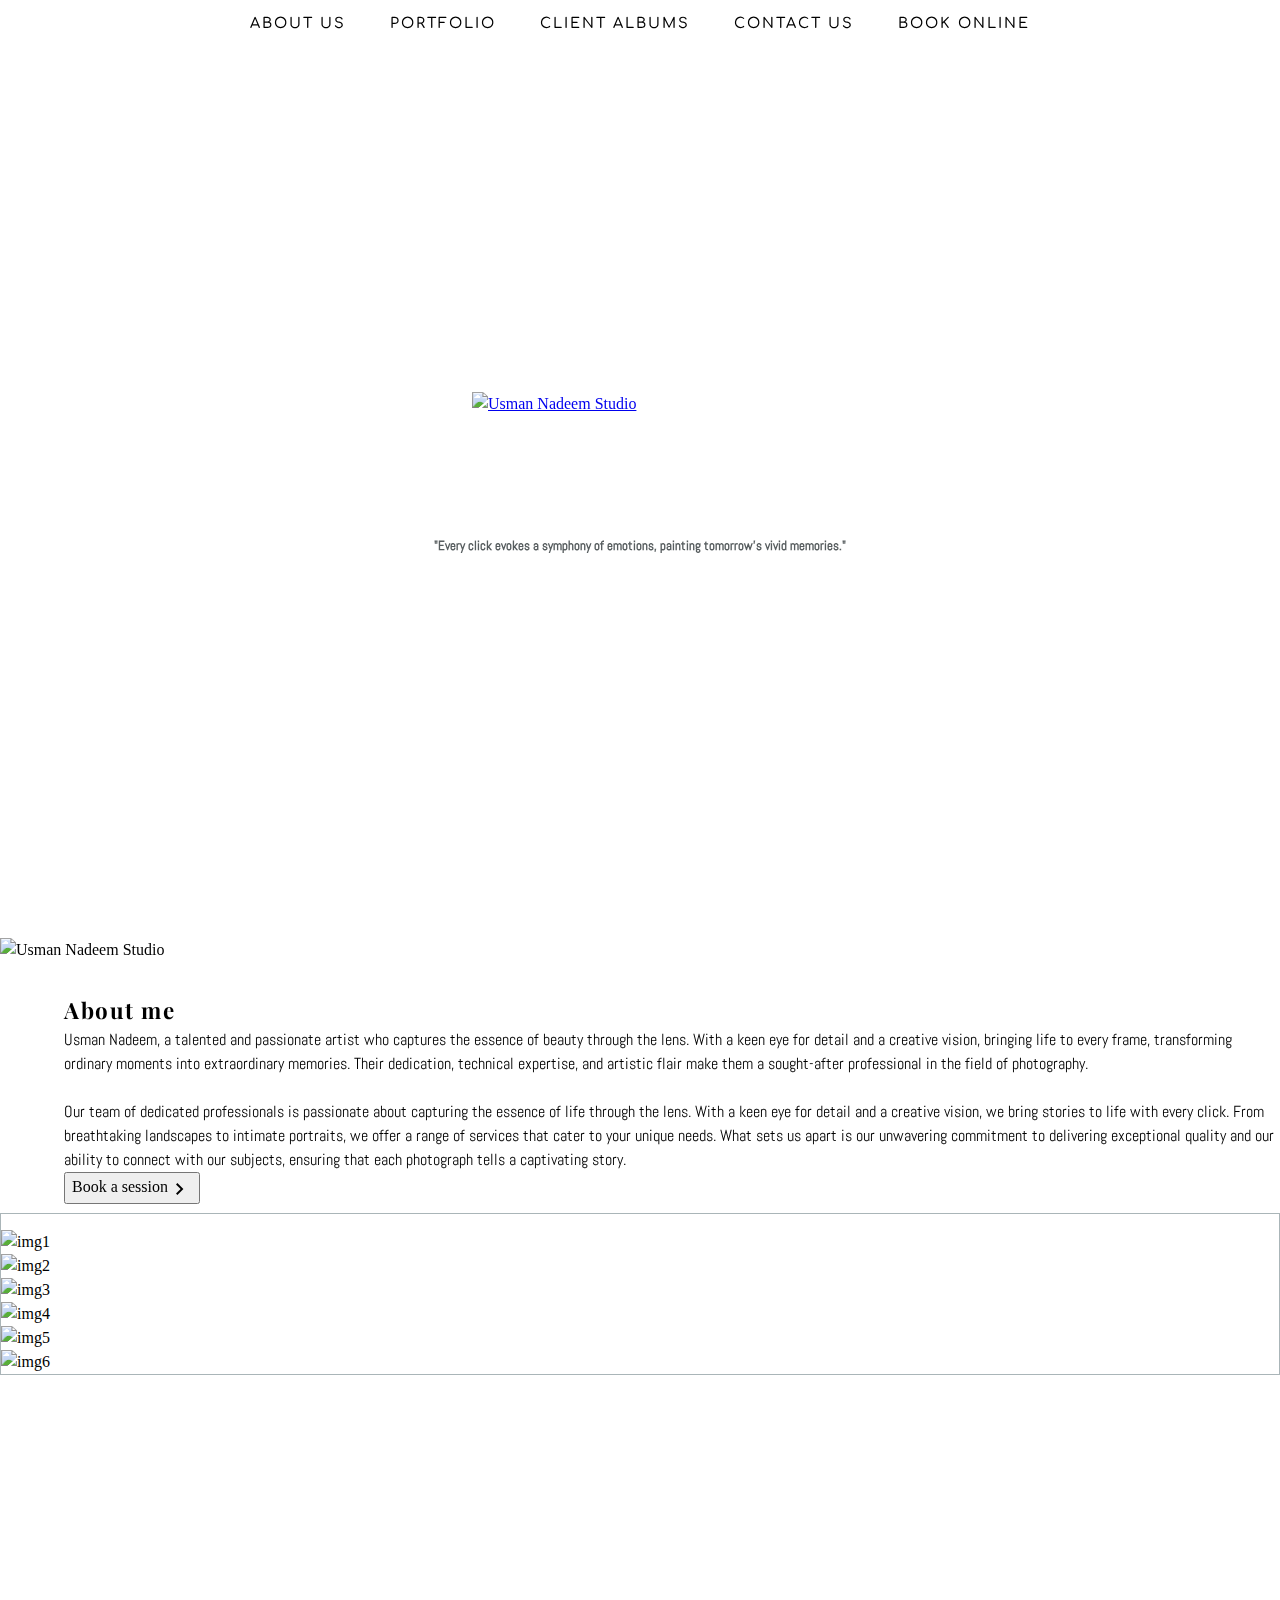
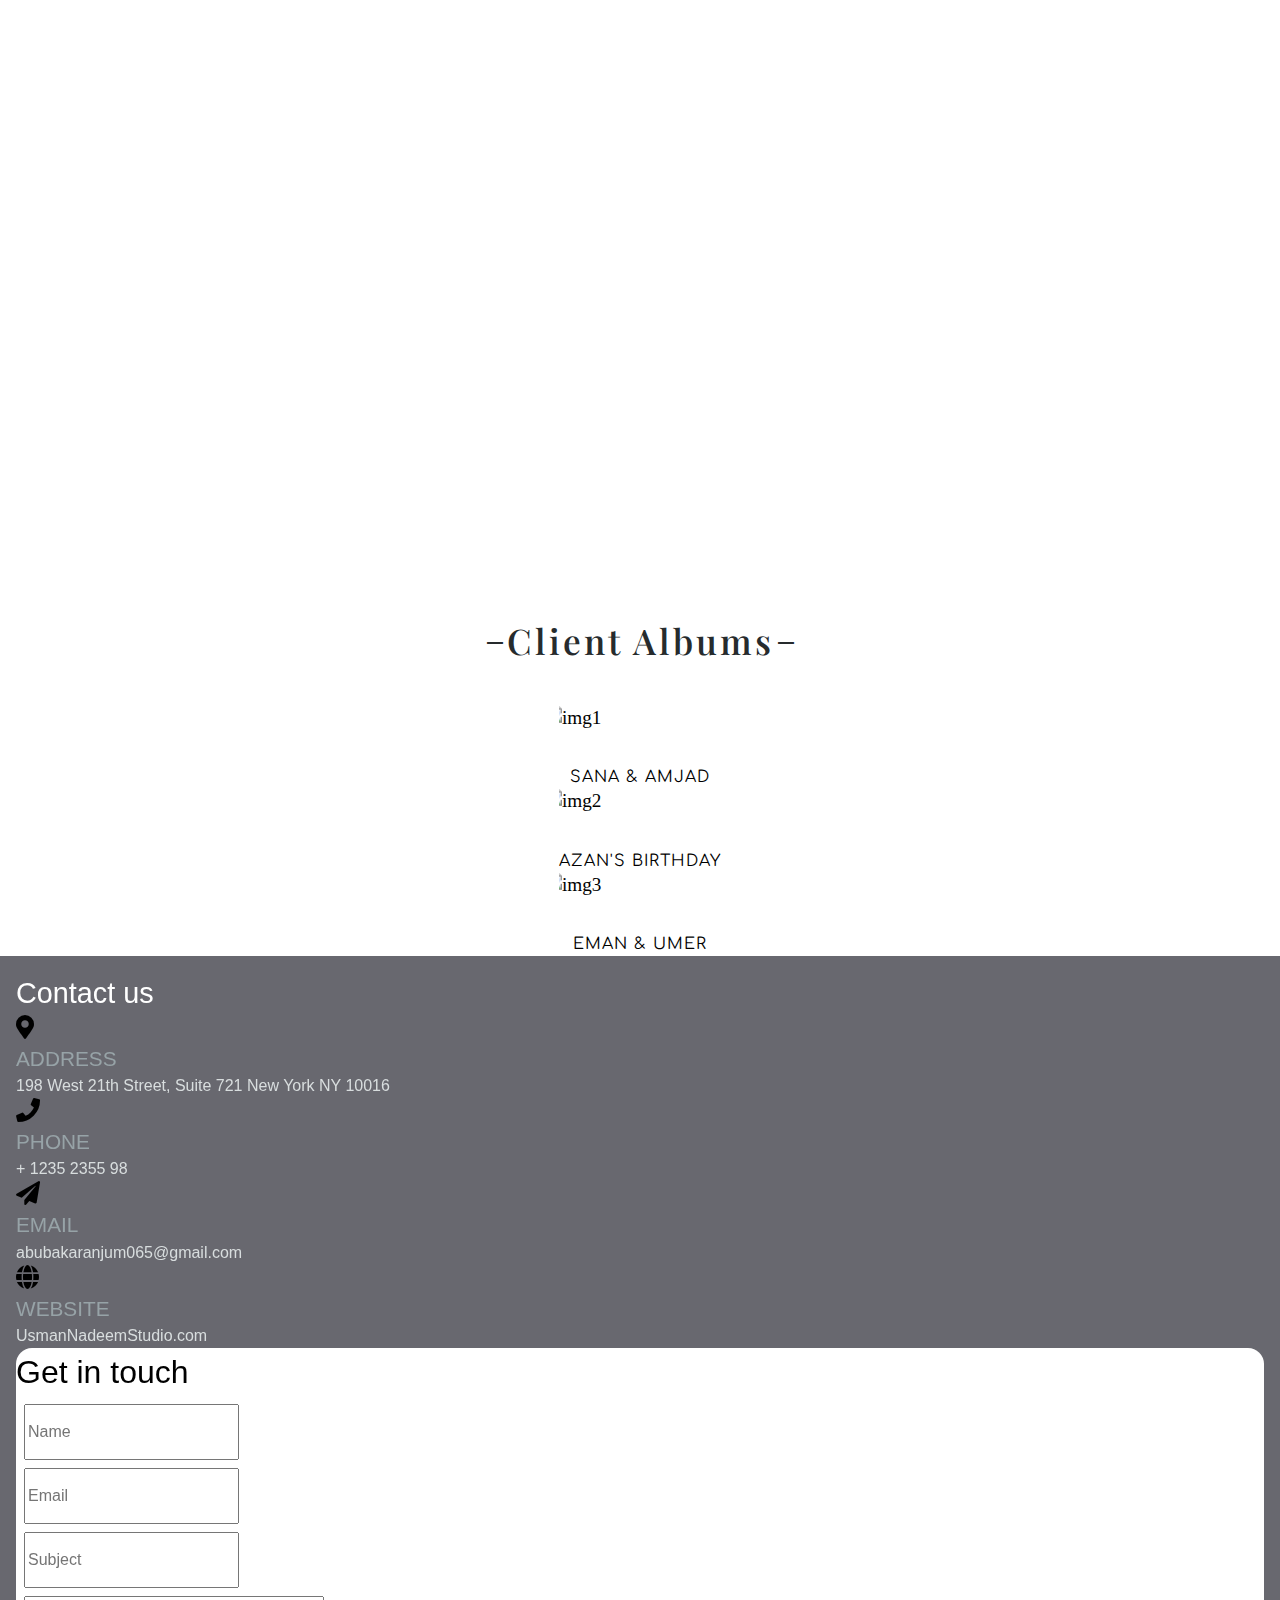
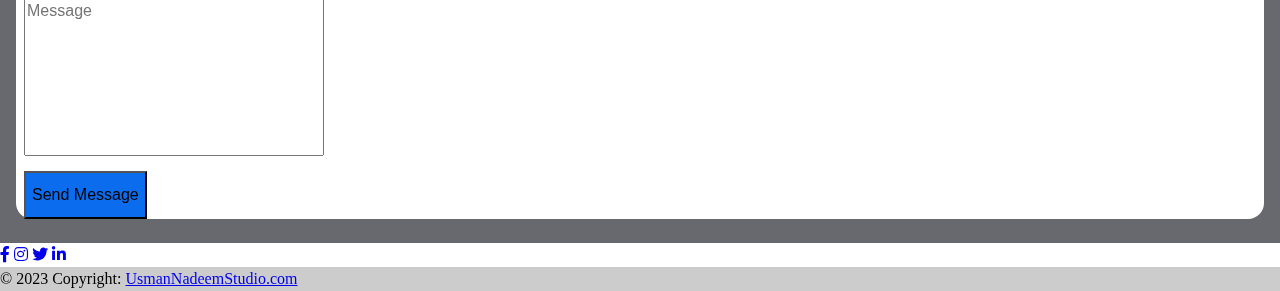
==== commit 5c71db93: "Update index.html" ====
--- a/index.html
+++ b/index.html
@@ -255,7 +255,6 @@
                             unwavering commitment to delivering exceptional quality and our ability to connect with
                             our subjects, ensuring that each photograph tells a captivating story.
                         </p>
-                        <p class="card-text"><small class="text-body-secondary">Last updated 3 mins ago</small></p>
                         <button type="button" onclick="redirectTo_book_session(); removeFocus()"
                             style="display: flex; justify-content: space-around; margin-bottom: 3%;"
                             class="btn btn-outline-dark">Book
--- a/Usman_Nadeem_Studio.css
+++ b/Usman_Nadeem_Studio.css
@@ -226,6 +226,12 @@
     height: 3.5rem;
 }
 
+.card-title{
+    font-size: 1.4rem;
+    letter-spacing: 1.5px;
+    font-weight: 700;
+}
+
 /* desktop */
 @media (min-width: 992px) and (max-width: 6000px) {
 
@@ -292,7 +298,6 @@
     #album_3:hover {
         transform: scale(1.3);
     }
-
 }
 
 @media (min-width: 1000px) and (max-width: 1500px) {
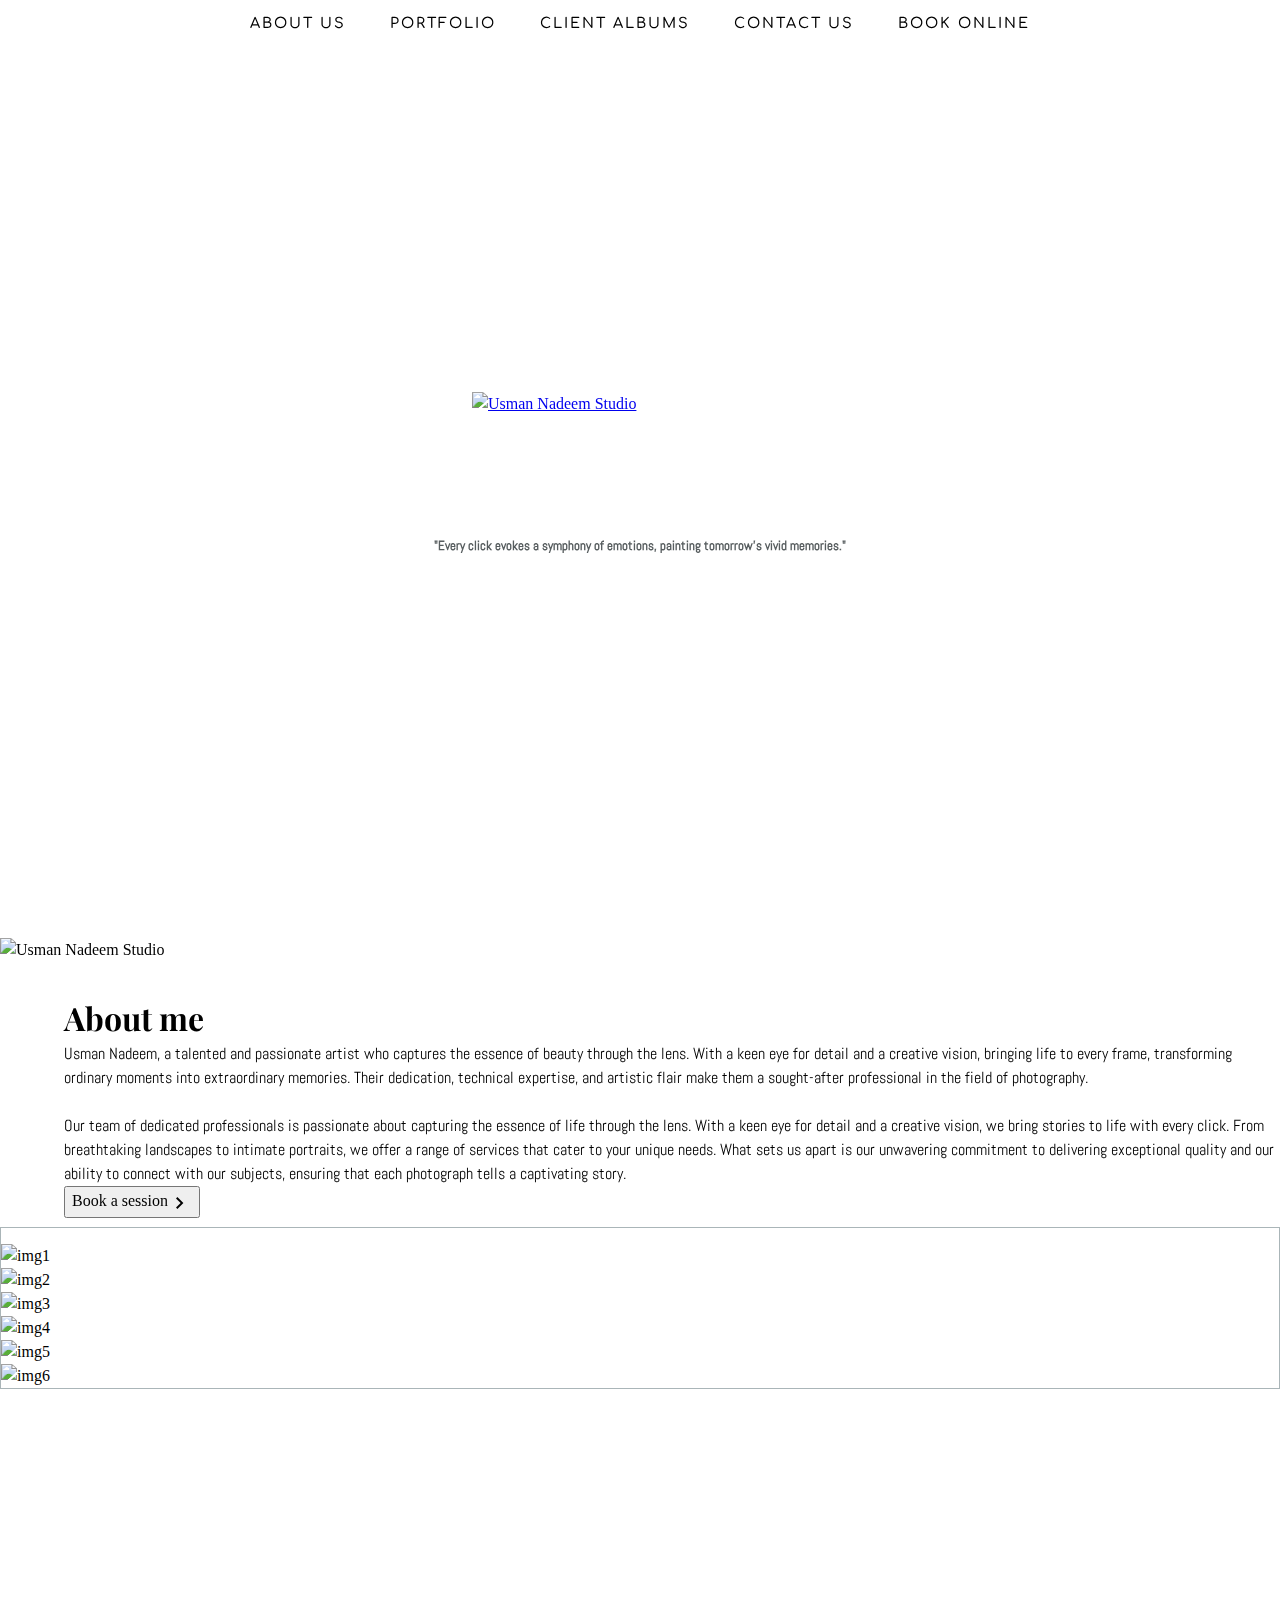
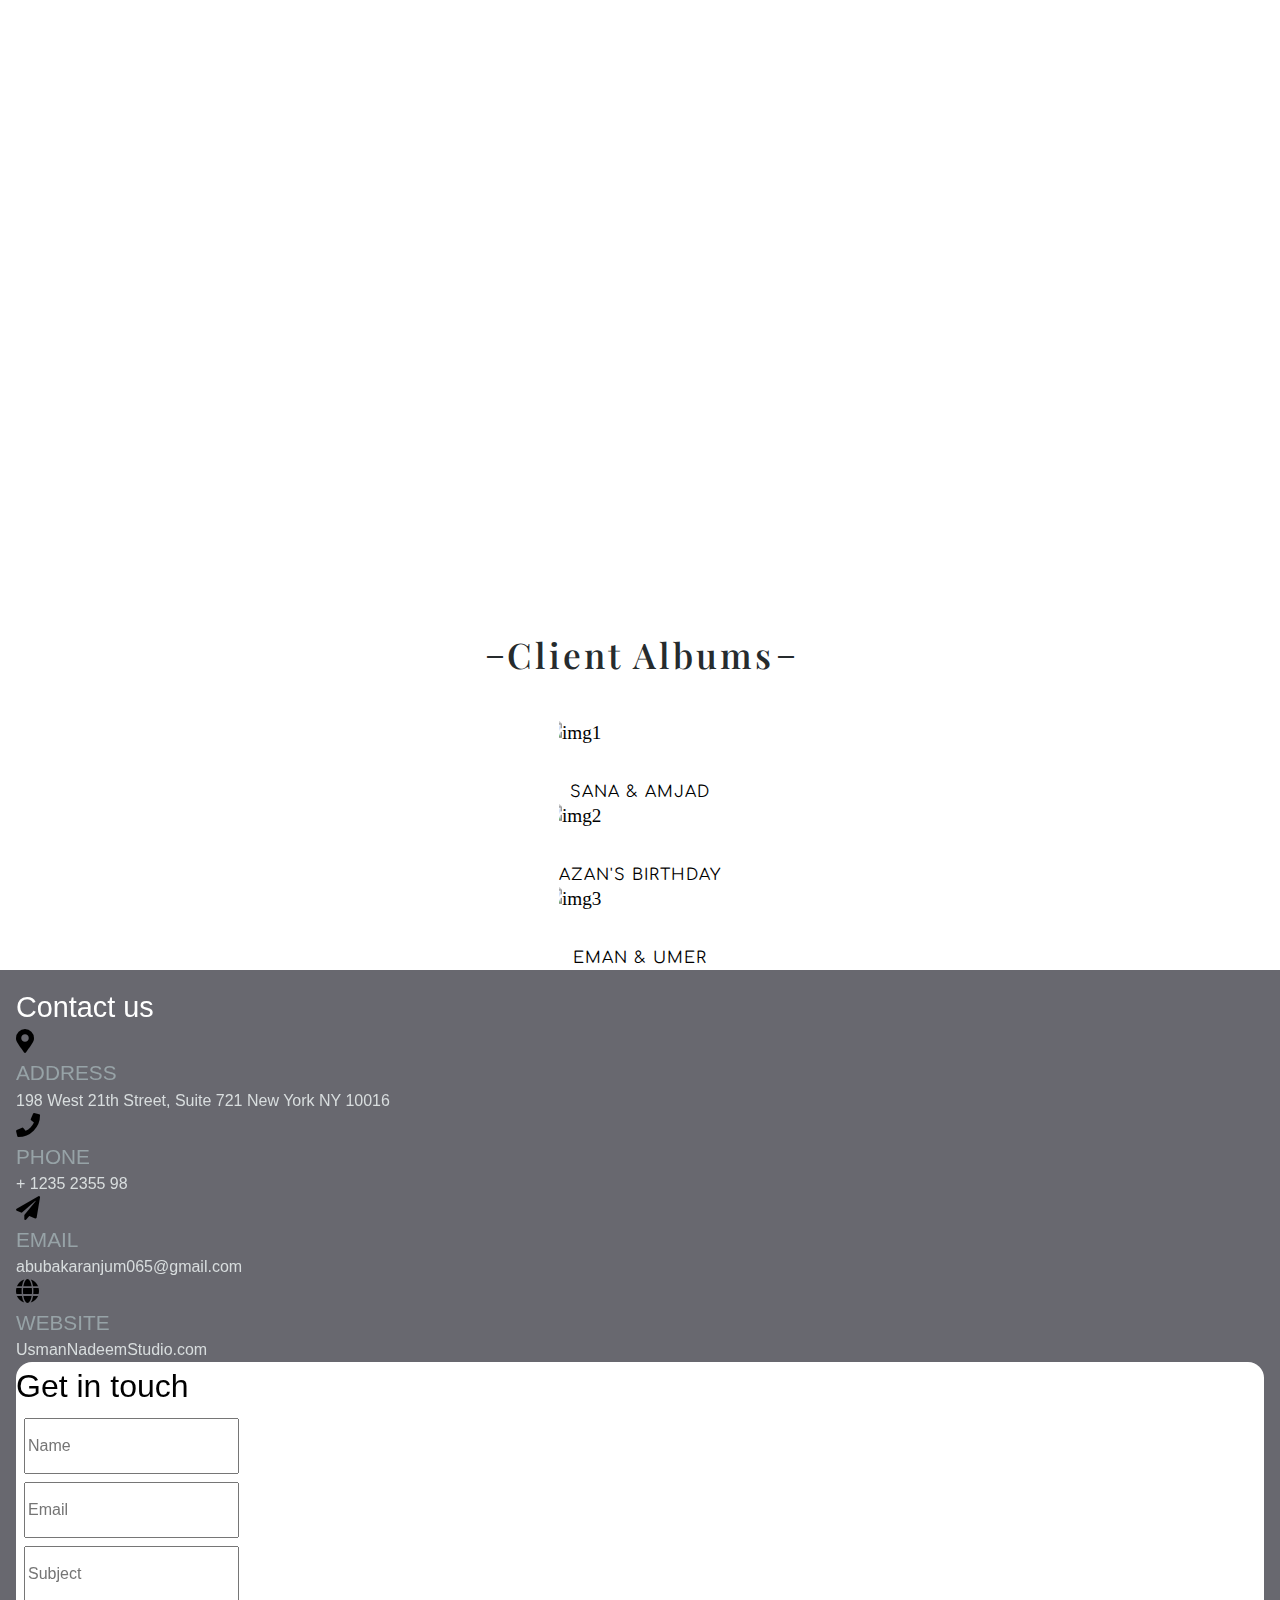
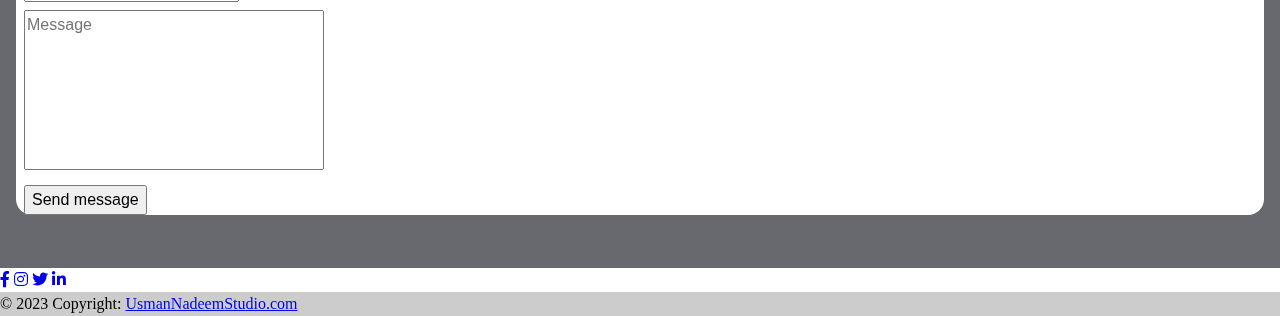
==== commit b26a917a: "Update index.html" ====
--- a/index.html
+++ b/index.html
@@ -191,7 +191,8 @@
                         </li>
                         <li class="nav-item">
                             <a class="nav-link active" id="zoom_in_effect"
-                                onclick="redirectTo_book_session(); removeFocus()" aria-current="page" href="#">BOOK
+                                onclick="redirectTo_book_session(); closeOffcanvas(); removeFocus()" aria-current="page"
+                                href="#">BOOK
                                 ONLINE</a>
                         </li>
                         <!-- <li class="nav-item">
@@ -509,7 +510,7 @@
     </section>
 
     <section id="contact_us_section"
-        style="height: max-content; background-position: center; background-image: url(https://res.cloudinary.com/dghb1dhbv/image/upload/v1690294792/mojtaba-mosayebzadeh-pbOCJpj0MhU-unsplash_brecjv.jpg); background-repeat: no-repeat; background-size: cover; overflow: hidden;">
+        style="height: max-content; background-position: center; background-image: url(https://res.cloudinary.com/dghb1dhbv/image/upload/v1688933066/foto-pettine-IfjHaIoAoqE-unsplash_vyfdo5.jpg); background-repeat: no-repeat; background-size: cover; overflow: hidden;">
         <div class="container-fluid d-flex justify-content-center col-xs-12"
             style="background-color: rgba(3, 3, 15, 0.6); align-items: center; backdrop-filter: blur(2px); height: fit-content; font-family: 'Inter', sans-serif;">
             <div class="col-12 row justify-content-center" style="padding: 1rem;">
@@ -600,9 +601,11 @@
                                             </div>
                                             <div class="col-md-12">
                                                 <div class="form-group">
-                                                    <input style="background-color: #0b6cee; height: 3rem;"
-                                                        type="submit" value="Send Message" class="btn btn-primary">
-                                                    <div class="submittin"></div>
+
+                                                    <button type="button"
+                                                        onclick="removeFocus()"
+                                                        style="display: flex; justify-content: space-around; margin-bottom: 3%;"
+                                                        class="btn btn-outline-dark">Send message</button>
                                                 </div>
                                             </div>
                                         </div>
@@ -623,12 +626,12 @@
             <!-- Section: Social media -->
             <section class="mb-4">
                 <!-- Facebook -->
-                <a class="btn btn-outline-light btn-floating m-1" href="https://www.facebook.com/usmannadeemsstudio" role="button"><i
-                        class="fab fa-facebook-f"></i></a>
+                <a class="btn btn-outline-light btn-floating m-1" href="https://www.facebook.com/usmannadeemsstudio"
+                    role="button"><i class="fab fa-facebook-f"></i></a>
 
                 <!-- Instagram -->
-                <a class="btn btn-outline-light btn-floating m-1" href="https://www.instagram.com/usmannadeems.studio/" role="button"><i
-                        class="fab fa-instagram"></i></a>
+                <a class="btn btn-outline-light btn-floating m-1" href="https://www.instagram.com/usmannadeems.studio/"
+                    role="button"><i class="fab fa-instagram"></i></a>
 
                 <!-- Twitter -->
                 <a class="btn btn-outline-light btn-floating m-1" href="#!" role="button"><i
--- a/Usman_Nadeem_Studio.css
+++ b/Usman_Nadeem_Studio.css
@@ -226,10 +226,15 @@
     height: 3.5rem;
 }
 
-.card-title{
+.card-title_booksesseion{
     font-size: 1.4rem;
     letter-spacing: 1.5px;
     font-weight: 700;
+}
+
+.card-img-top:hover{
+    opacity: 0.9;
+    cursor: pointer;
 }
 
 /* desktop */
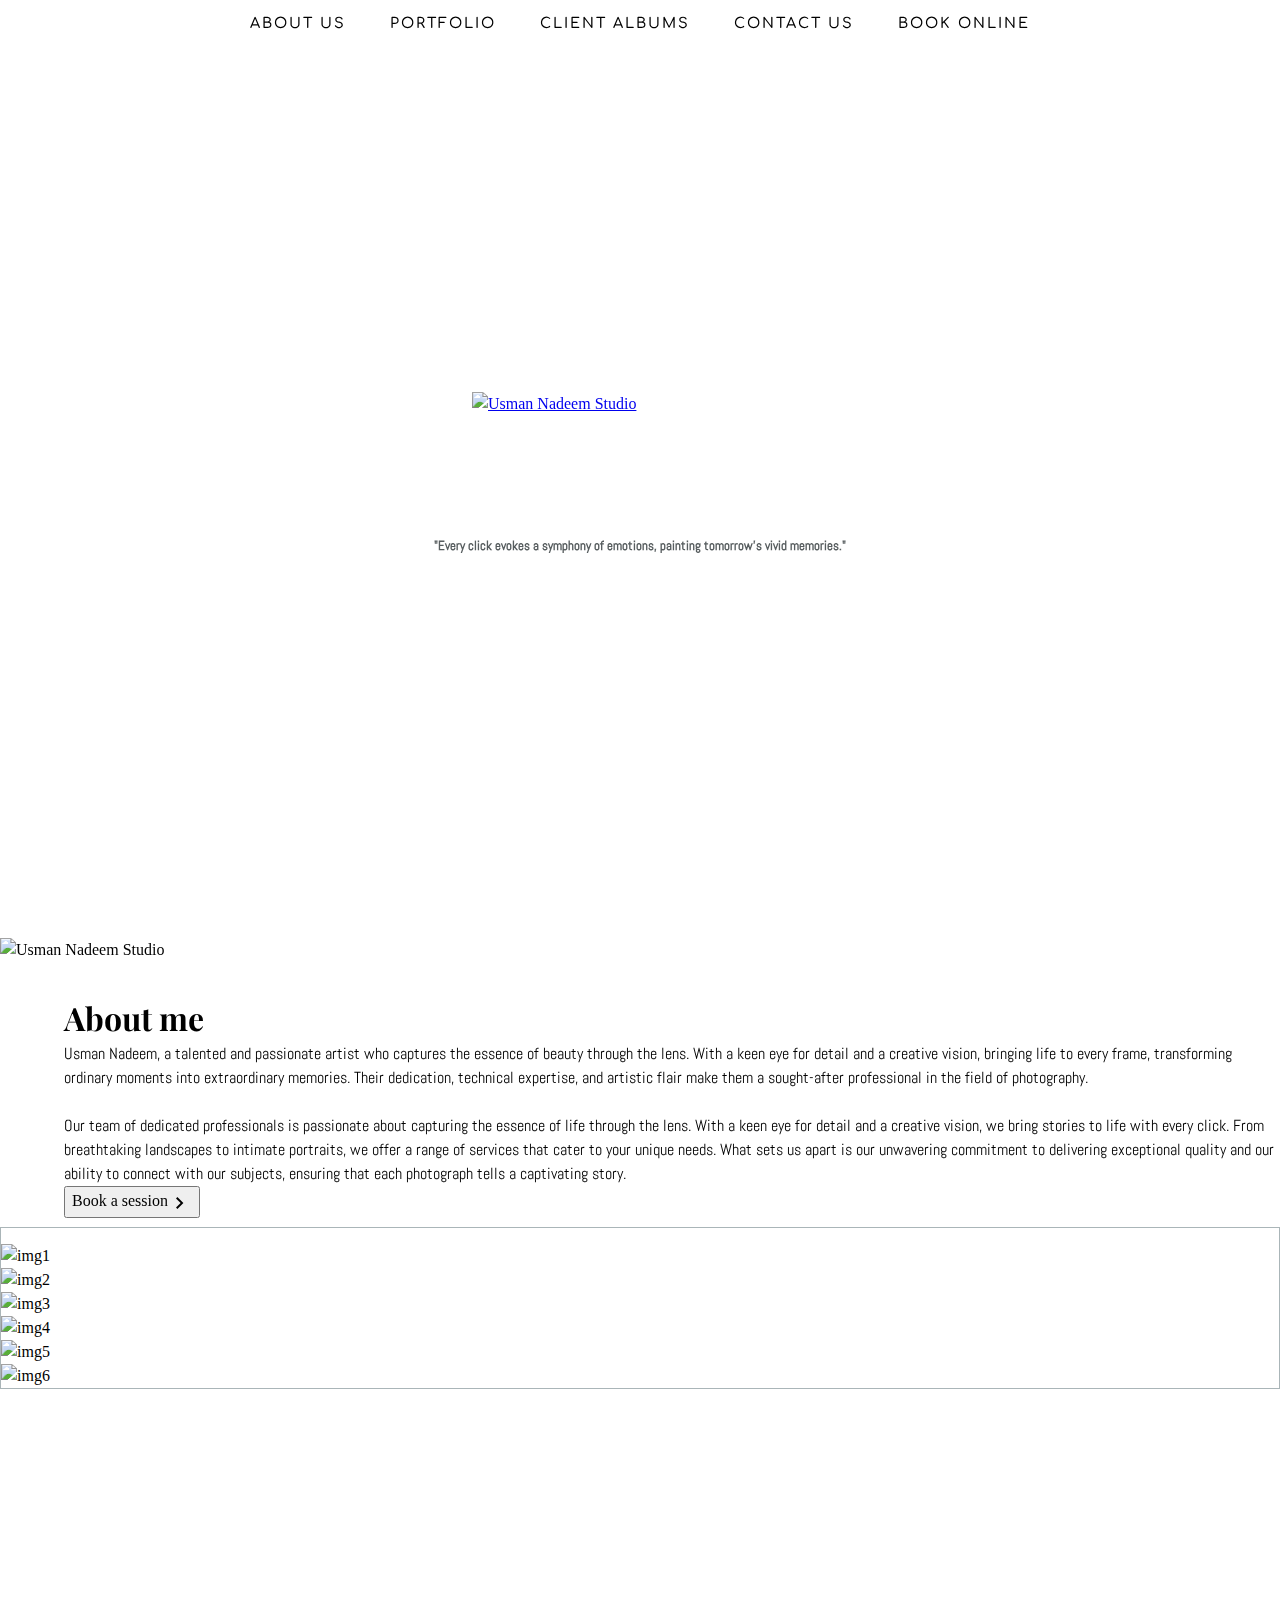
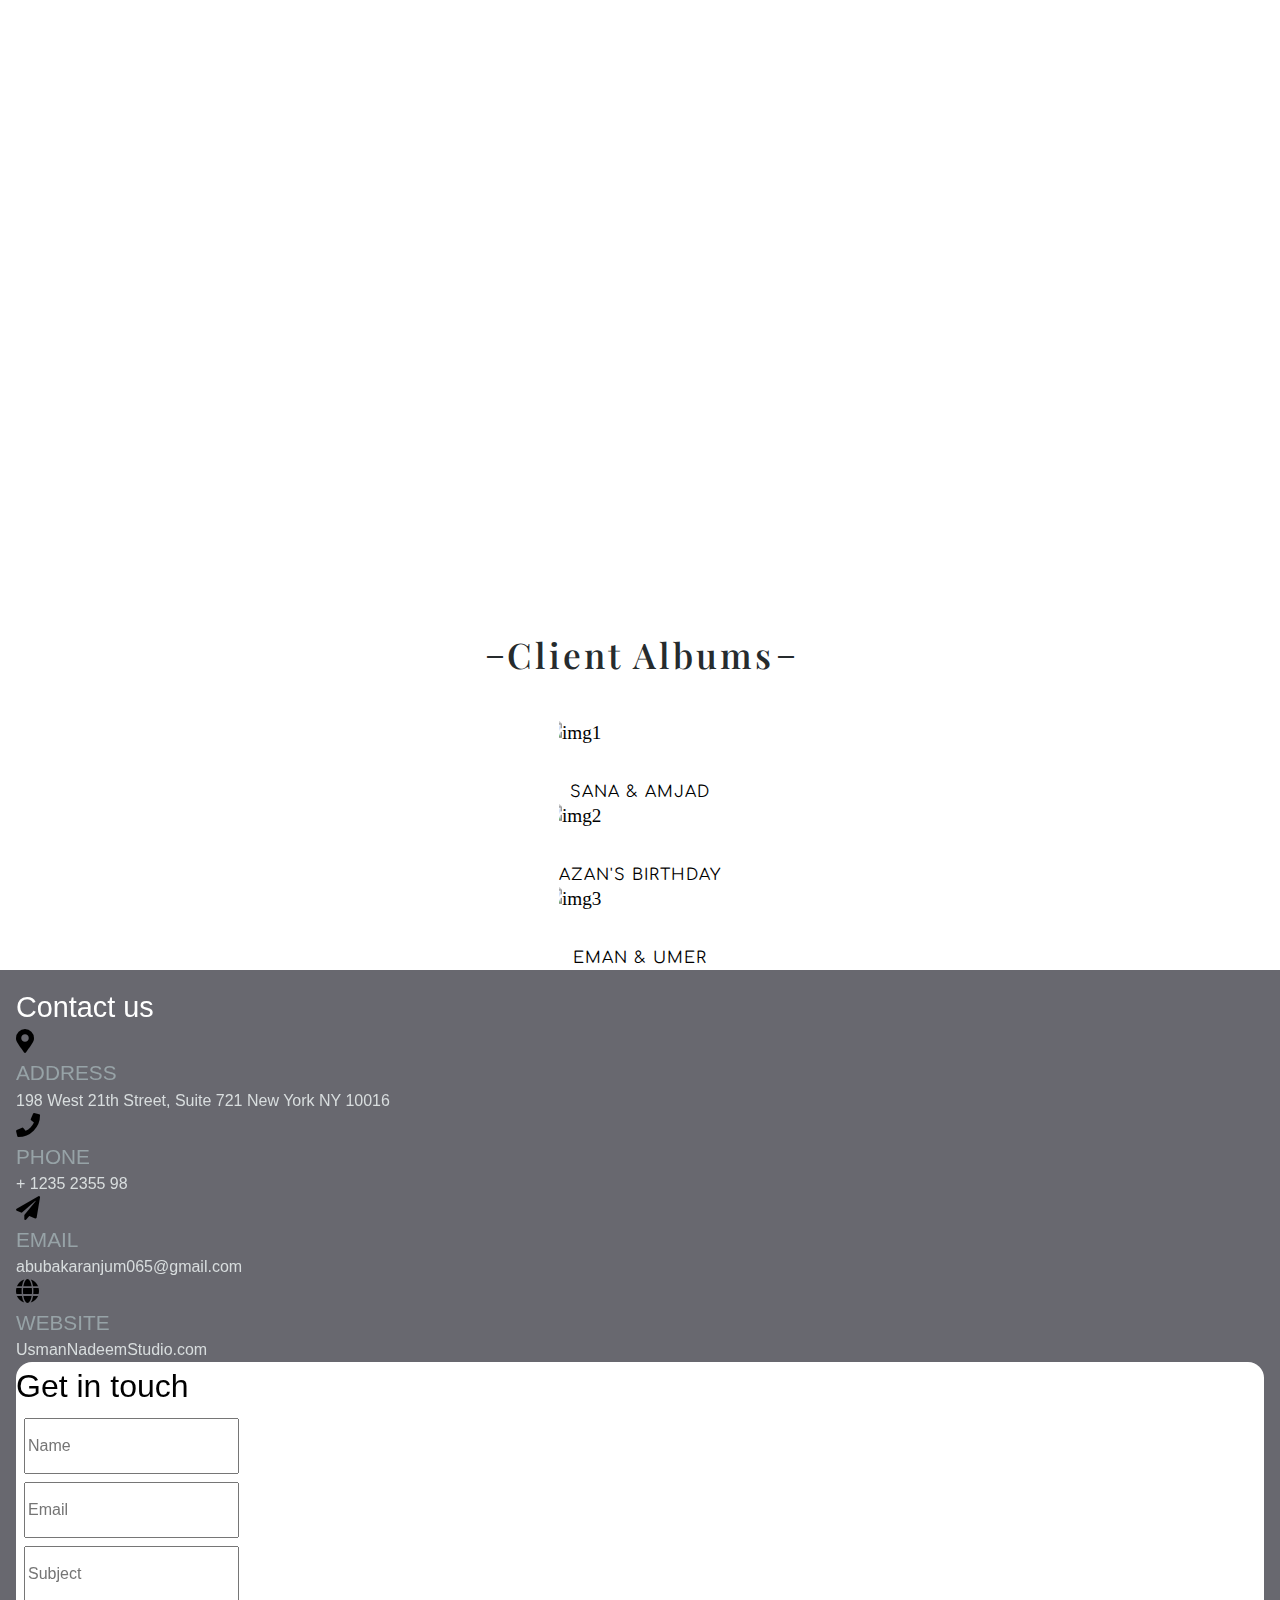
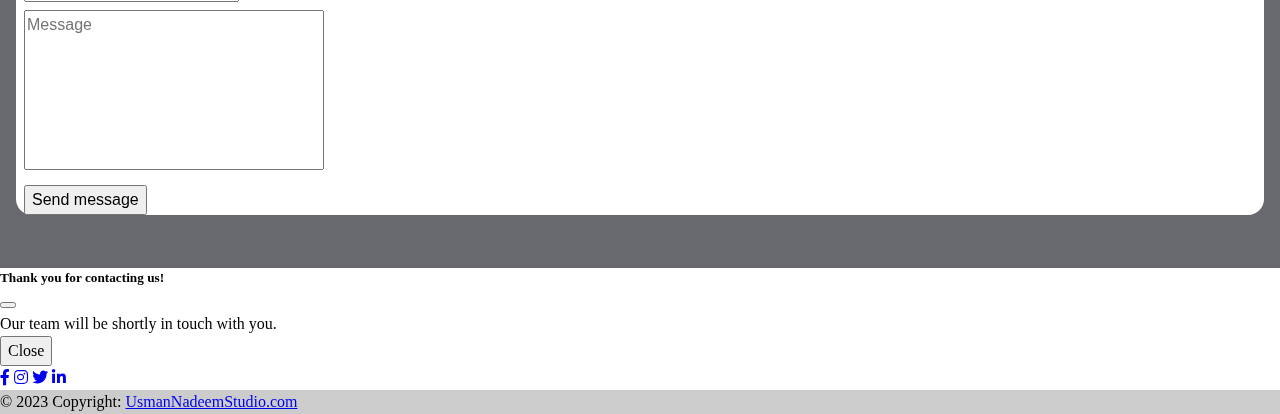
==== commit e264ebb5: "Update index.html" ====
--- a/index.html
+++ b/index.html
@@ -568,42 +568,39 @@
                                 <div class="w-50 contact-wrap w-100 p-md-5 p-4"
                                     style="background-color: white; border-radius: 1rem;">
                                     <h3 class="mb-4" style="font-weight: 400; font-size: xx-large;">Get in touch</h3>
-                                    <div id="form-message-warning" class="mb-4"></div>
                                     <div id="form-message-success" class="mb-4" style="display: none;">
                                         Your message was sent, thank you!
                                     </div>
-                                    <form method="POST" id="contactForm" name="contactForm">
+                                    <form id="contactForm" name="contactForm">
                                         <div class="row">
                                             <div class="col-md-12">
                                                 <div class="form-group">
-                                                    <input type="text" class="form-control" name="name" id="name"
-                                                        placeholder="Name">
+                                                    <input type="text" class="form-control" required="required"
+                                                        name="name" id="name" placeholder="Name">
                                                 </div>
                                             </div>
                                             <div class="col-md-12">
                                                 <div class="form-group">
-                                                    <input type="email" class="form-control" name="email" id="email"
-                                                        placeholder="Email">
+                                                    <input type="email" class="form-control" required="required"
+                                                        name="email" id="email" placeholder="Email">
                                                 </div>
                                             </div>
                                             <div class="col-md-12">
                                                 <div class="form-group">
-                                                    <input type="text" class="form-control" name="subject" id="subject"
-                                                        placeholder="Subject">
+                                                    <input type="text" class="form-control" required="required"
+                                                        name="subject" id="subject" placeholder="Subject">
                                                 </div>
                                             </div>
                                             <div class="col-md-12">
                                                 <div class="form-group">
-                                                    <textarea name="message" class="form-control"
+                                                    <textarea name="message" class="form-control" required="required"
                                                         style="height: 10rem; resize: none;" id="message" cols="30"
                                                         rows="5" placeholder="Message"></textarea>
                                                 </div>
                                             </div>
                                             <div class="col-md-12">
                                                 <div class="form-group">
-
-                                                    <button type="button"
-                                                        onclick="removeFocus()"
+                                                    <button type="submit" onclick="contactus_sendEmail(); removeFocus()"
                                                         style="display: flex; justify-content: space-around; margin-bottom: 3%;"
                                                         class="btn btn-outline-dark">Send message</button>
                                                 </div>
@@ -617,8 +614,25 @@
                 </div>
             </div>
         </div>
+
+        <!-- Modal -->
+        <div class="modal fade" id="exampleModal" tabindex="-1" aria-labelledby="exampleModalLabel" aria-hidden="true">
+            <div class="modal-dialog">
+                <div class="modal-content">
+                    <div class="modal-header">
+                        <h5 class="modal-title" id="exampleModalLabel">Thank you for contacting us!</h5>
+                        <button type="button" class="btn-close" data-bs-dismiss="modal" aria-label="Close"></button>
+                    </div>
+                    <div class="modal-body">
+                        Our team will be shortly in touch with you.
+                    </div>
+                    <div class="modal-footer">
+                        <button type="button" class="btn btn-success" data-bs-dismiss="modal">Close</button>
+                    </div>
+                </div>
+            </div>
+        </div>
     </section>
-
 
     <footer class="bg-dark text-center text-white">
         <!-- Grid container -->
@@ -662,6 +676,10 @@
     <script src="https://cdn.jsdelivr.net/npm/bootstrap@5.3.0/dist/js/bootstrap.bundle.min.js"
         integrity="sha384-geWF76RCwLtnZ8qwWowPQNguL3RmwHVBC9FhGdlKrxdiJJigb/j/68SIy3Te4Bkz"
         crossorigin="anonymous"></script>
+
+    <!-- smtp -->
+    <script src="https://smtpjs.com/v3/smtp.js
+    "></script>
 </body>
 
 </html>
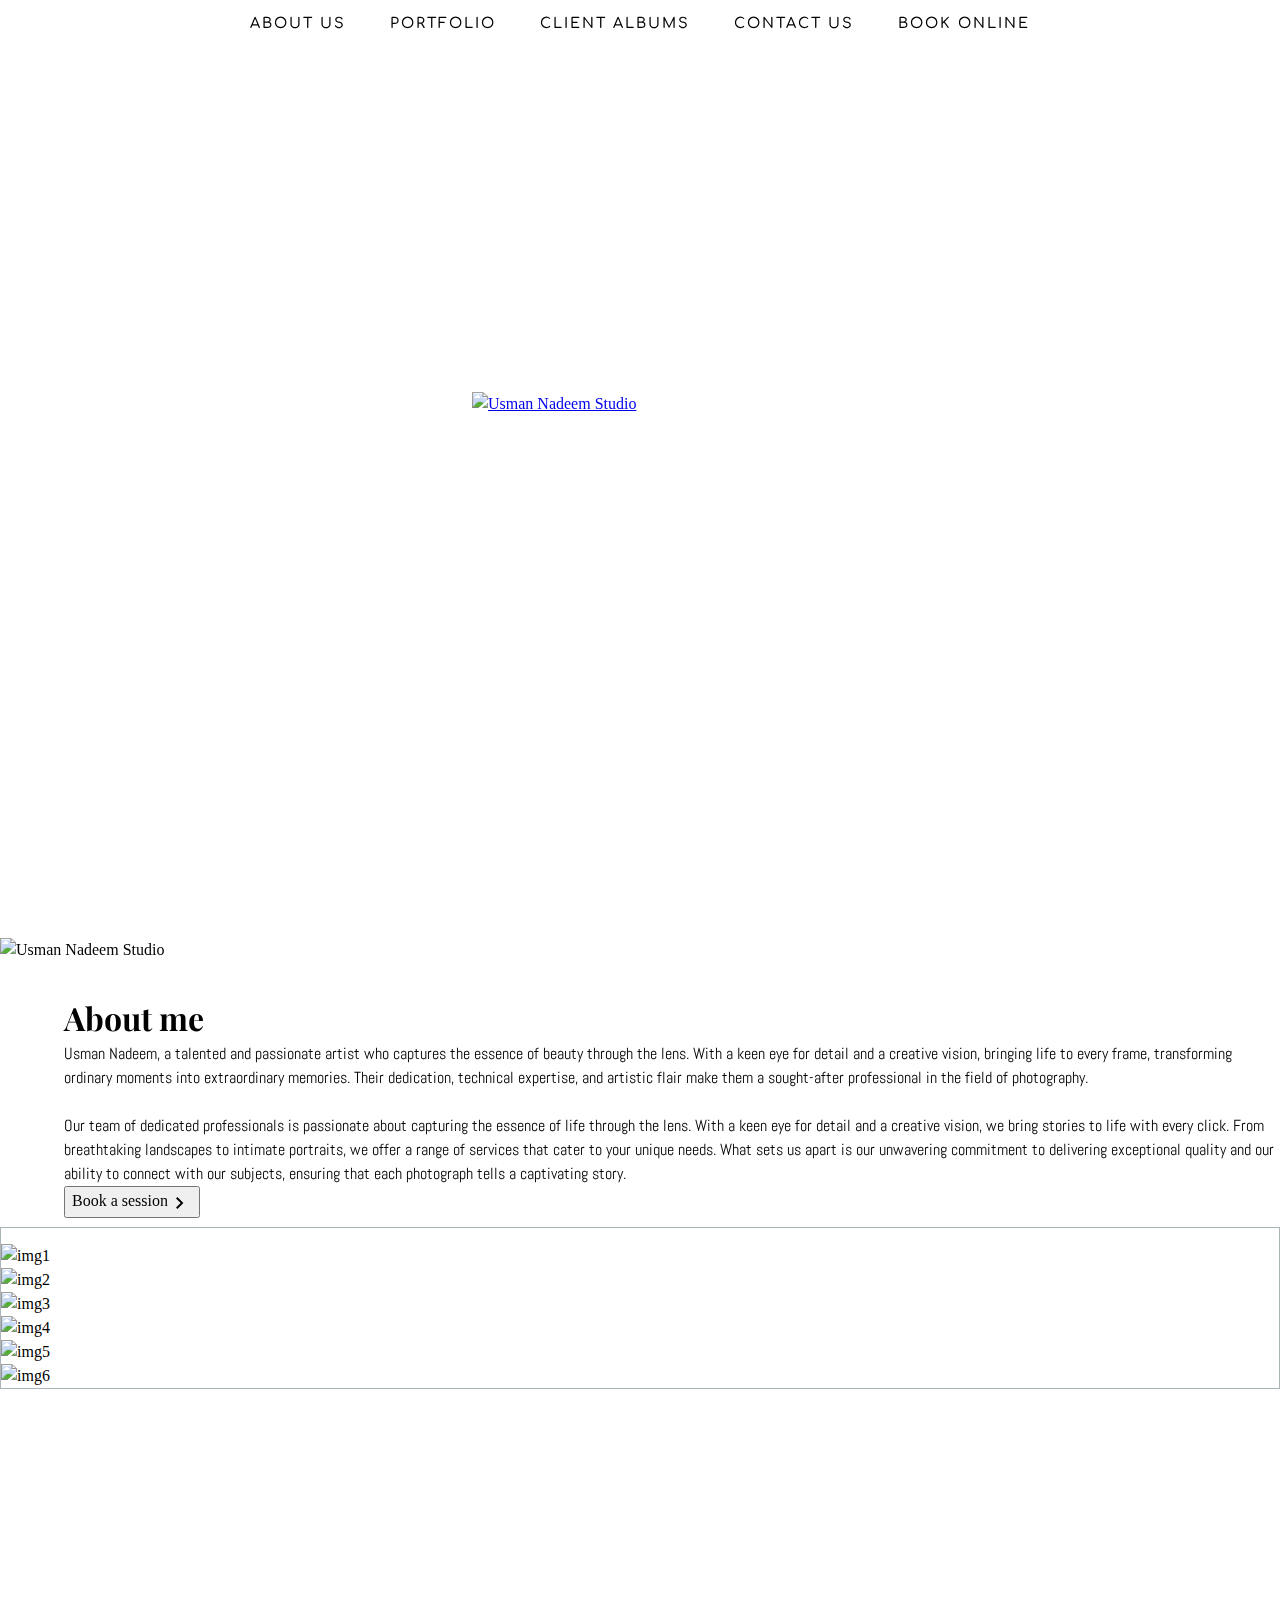
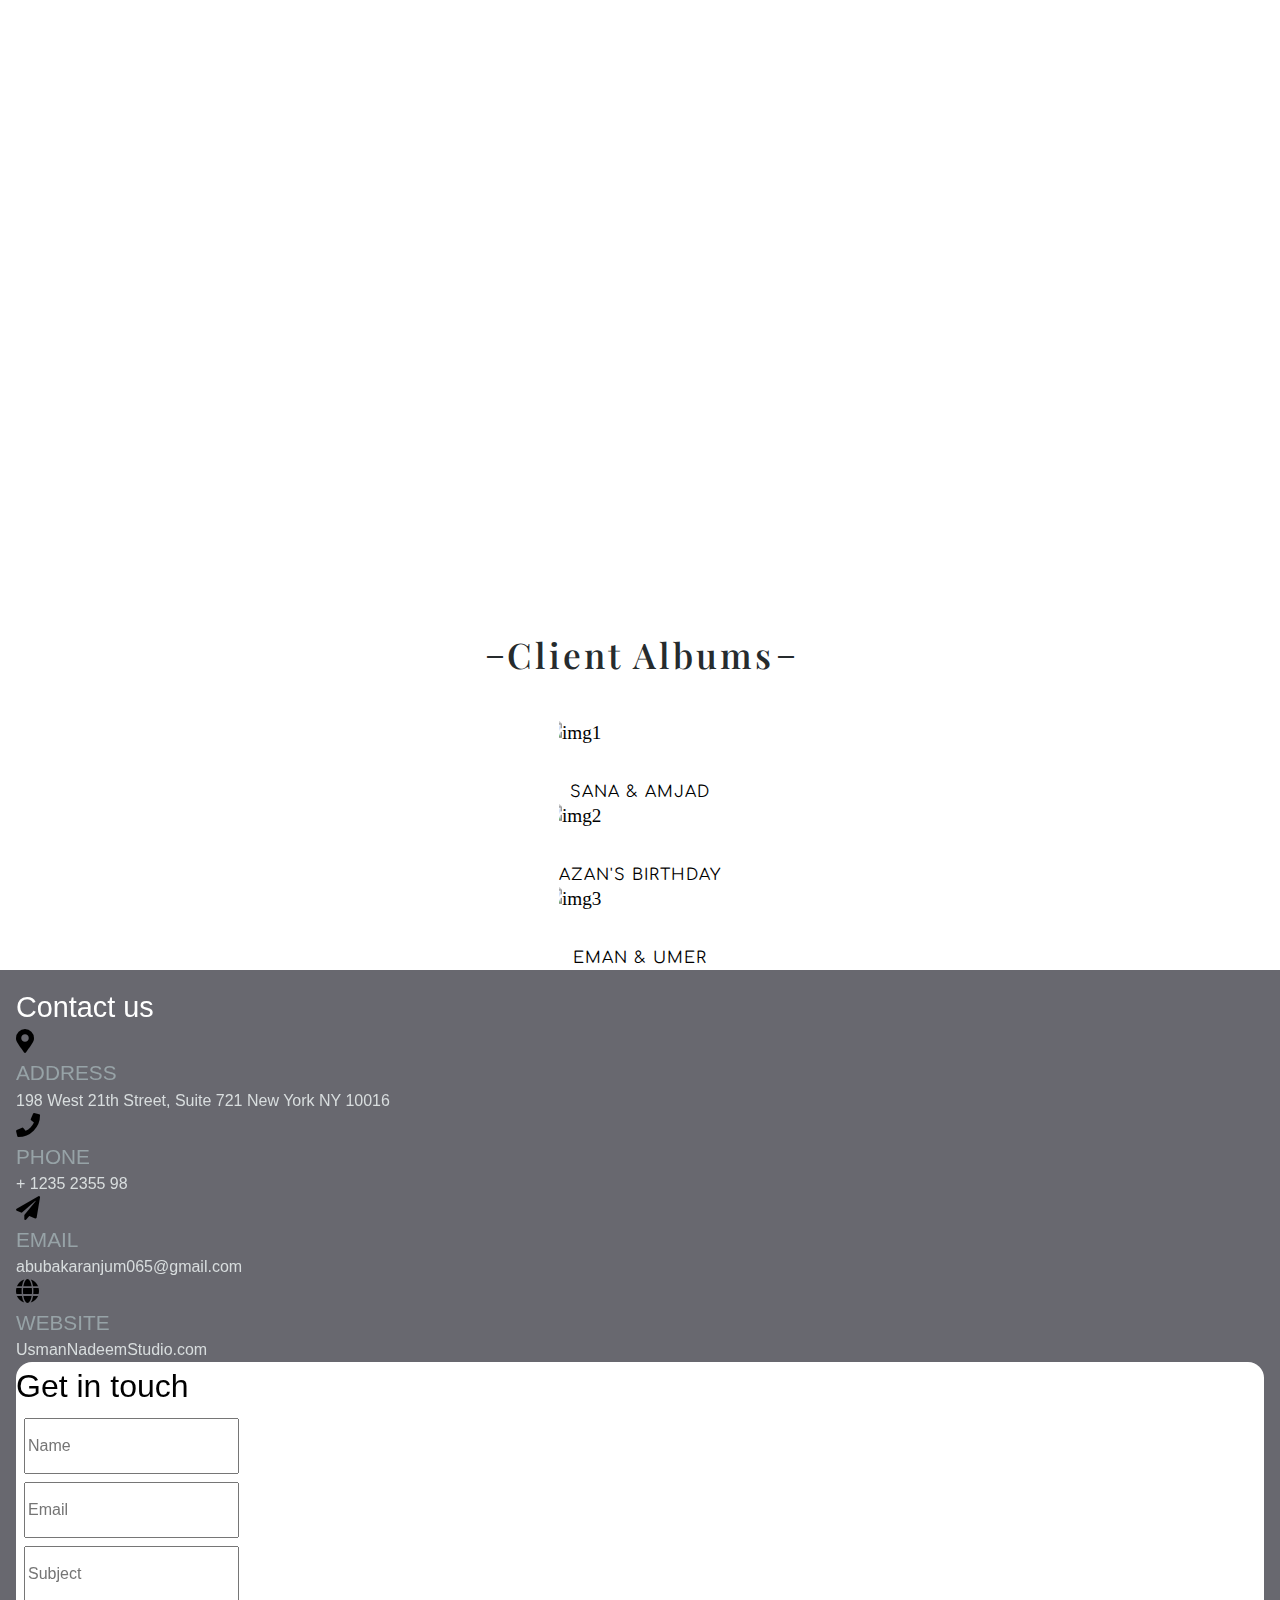
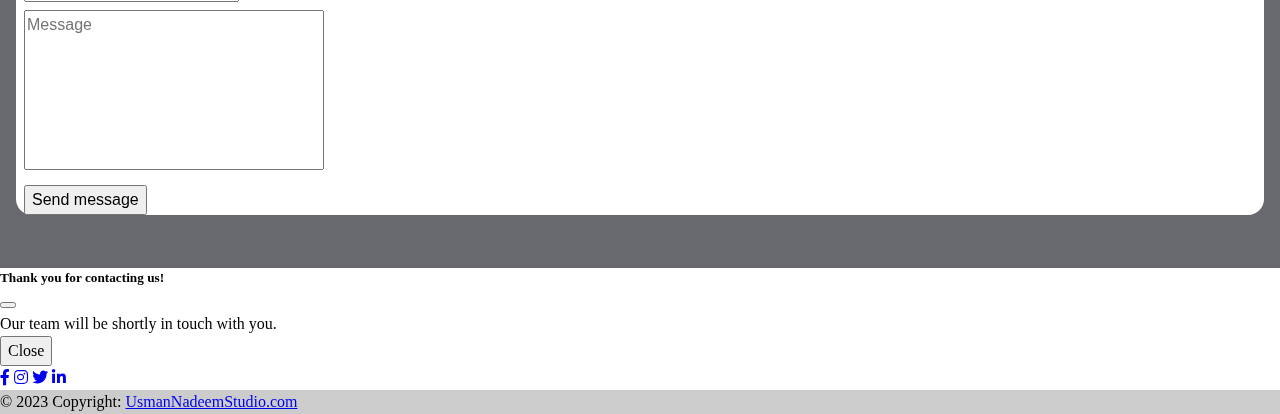
==== commit 9a9ed733: "Update index.html" ====
--- a/index.html
+++ b/index.html
@@ -148,7 +148,7 @@
     <nav id="xs-nav" class="navbar navbar-dark bg-dark fixed-top">
         <div class="container-fluid nav">
             <a class="navbar-brand" id="zoom_in_effect" onclick="scrollToTopWithDelay(); removeFocus();" href="#"
-                style="font-family: 'Ysabeau SC', sans-serif; letter-spacing: 1mm; font-weight: 550; font-size: 1.2rem;">Usman
+                style="font-family: 'Ysabeau SC', sans-serif; letter-spacing: 1mm; font-weight: 550; font-size: 1rem;">Usman
                 Nadeem's Studio</a>
             <button class="navbar-toggler" type="button" data-bs-toggle="offcanvas"
                 data-bs-target="#offcanvasDarkNavbar" aria-controls="offcanvasDarkNavbar" aria-label="Toggle navigation"
@@ -228,7 +228,7 @@
                 src="https://res.cloudinary.com/dghb1dhbv/image/upload/v1688656804/PAGE_LOGO_BLACK_q5s2y7.png"
                 alt="Usman Nadeem Studio">
         </a>
-        <h5 style="backdrop-filter: blur(7px); color: #575d5f !important; font-family: 'Abel', sans-serif;"
+        <h5 style="backdrop-filter: blur(7px); color: #ffffff !important; font-family: 'Abel', sans-serif;"
             class="main_quote">"Every click evokes a symphony of emotions, painting tomorrow's vivid memories."</h5>
     </main>
 
@@ -581,7 +581,7 @@
                                             </div>
                                             <div class="col-md-12">
                                                 <div class="form-group">
-                                                    <input type="email" class="form-control" required="required"
+                                                    <input type="email" class="form-control" pattern="[a-zA-Z0-9._%\\+-]+@[a-zA-Z0-9.-]+\\.[a-zA-Z]{2,}" required="required"
                                                         name="email" id="email" placeholder="Email">
                                                 </div>
                                             </div>
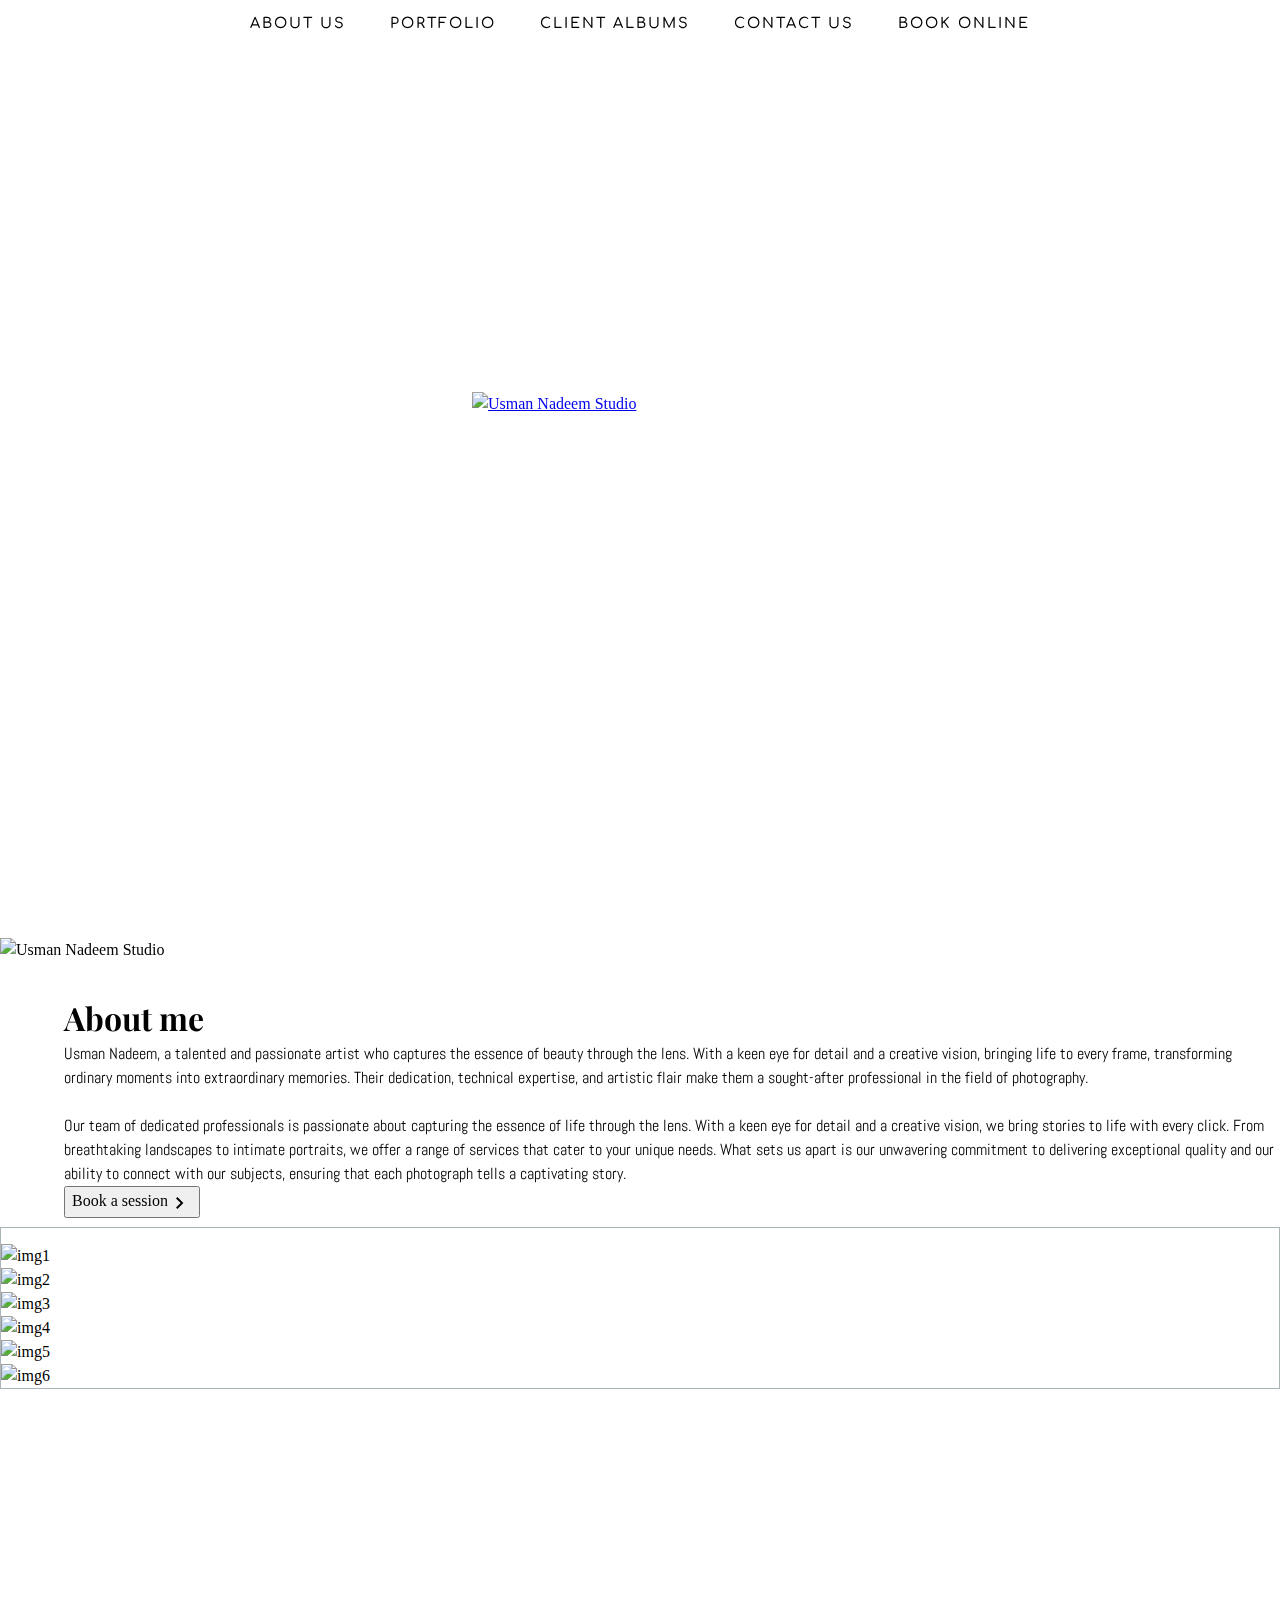
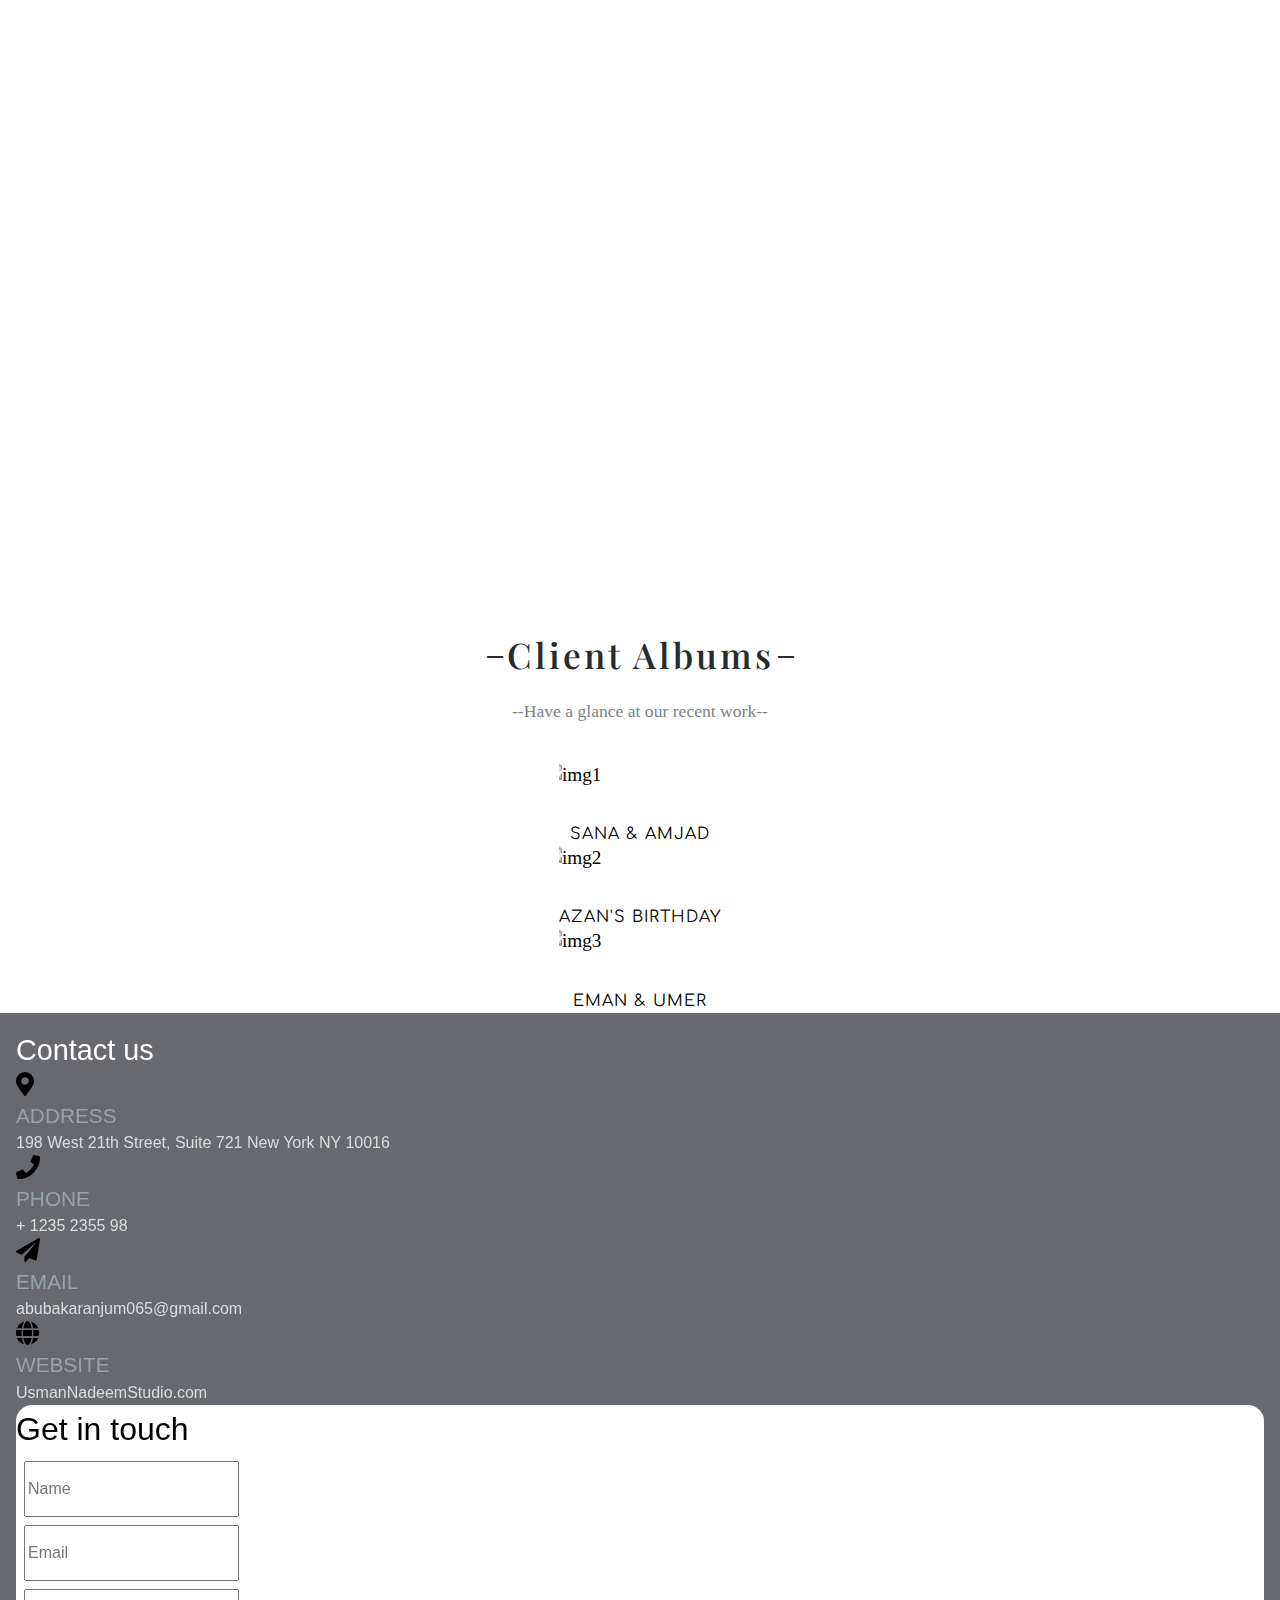
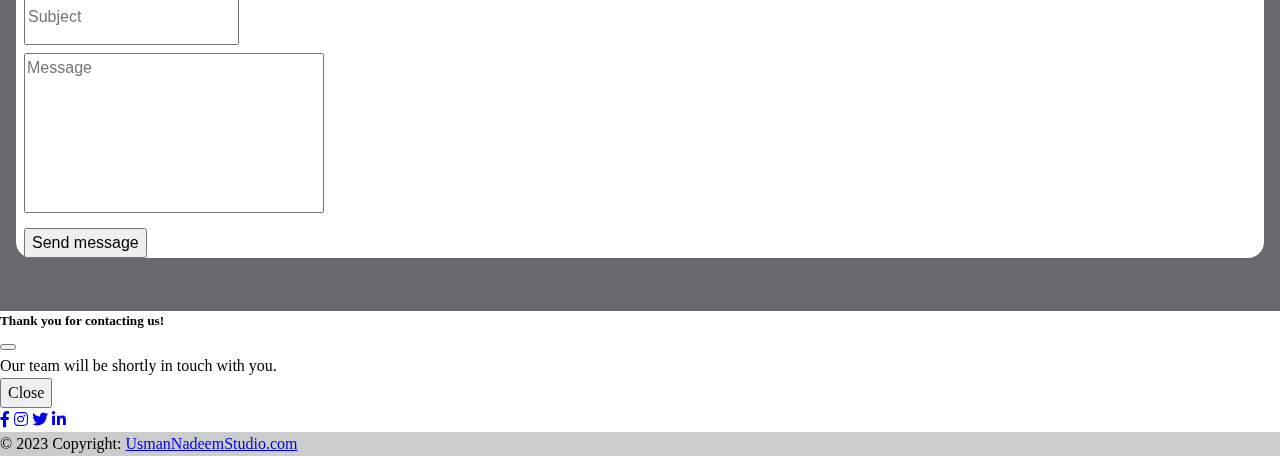
==== commit 57b2fdbe: "Update index.html" ====
--- a/index.html
+++ b/index.html
@@ -121,7 +121,7 @@
 
 <body id="body">
     <div id="preloader" style="display: flex; justify-content: center; align-items: center;">
-        <div class="spinner-border" style=" margin-top: 2.5rem !important; margin-left: 0.2rem; color: #262b2d;"
+        <div class="spinner-border" style="height: 1.9rem; width: 1.9rem; margin-top: 2.5rem !important; margin-left: 0.2rem; color: #000000;"
             role="status">
             <span class="visually-hidden">Loading...</span>
         </div>
@@ -359,6 +359,8 @@
                 </span>
             </h1>
         </div>
+        <div class="container-fluid" style="display: flex; justify-content: center; margin-top: 1rem; font-size: 1.1rem; color: #7a8284;">
+            <p>--Have a glance at our recent work--</p></div>
 
         <!-- Client Hidden Carousel 1 -->
         <div id="clientCarousel_1" class="carousel slide" data-bs-ride="carousel" style="display: none;">
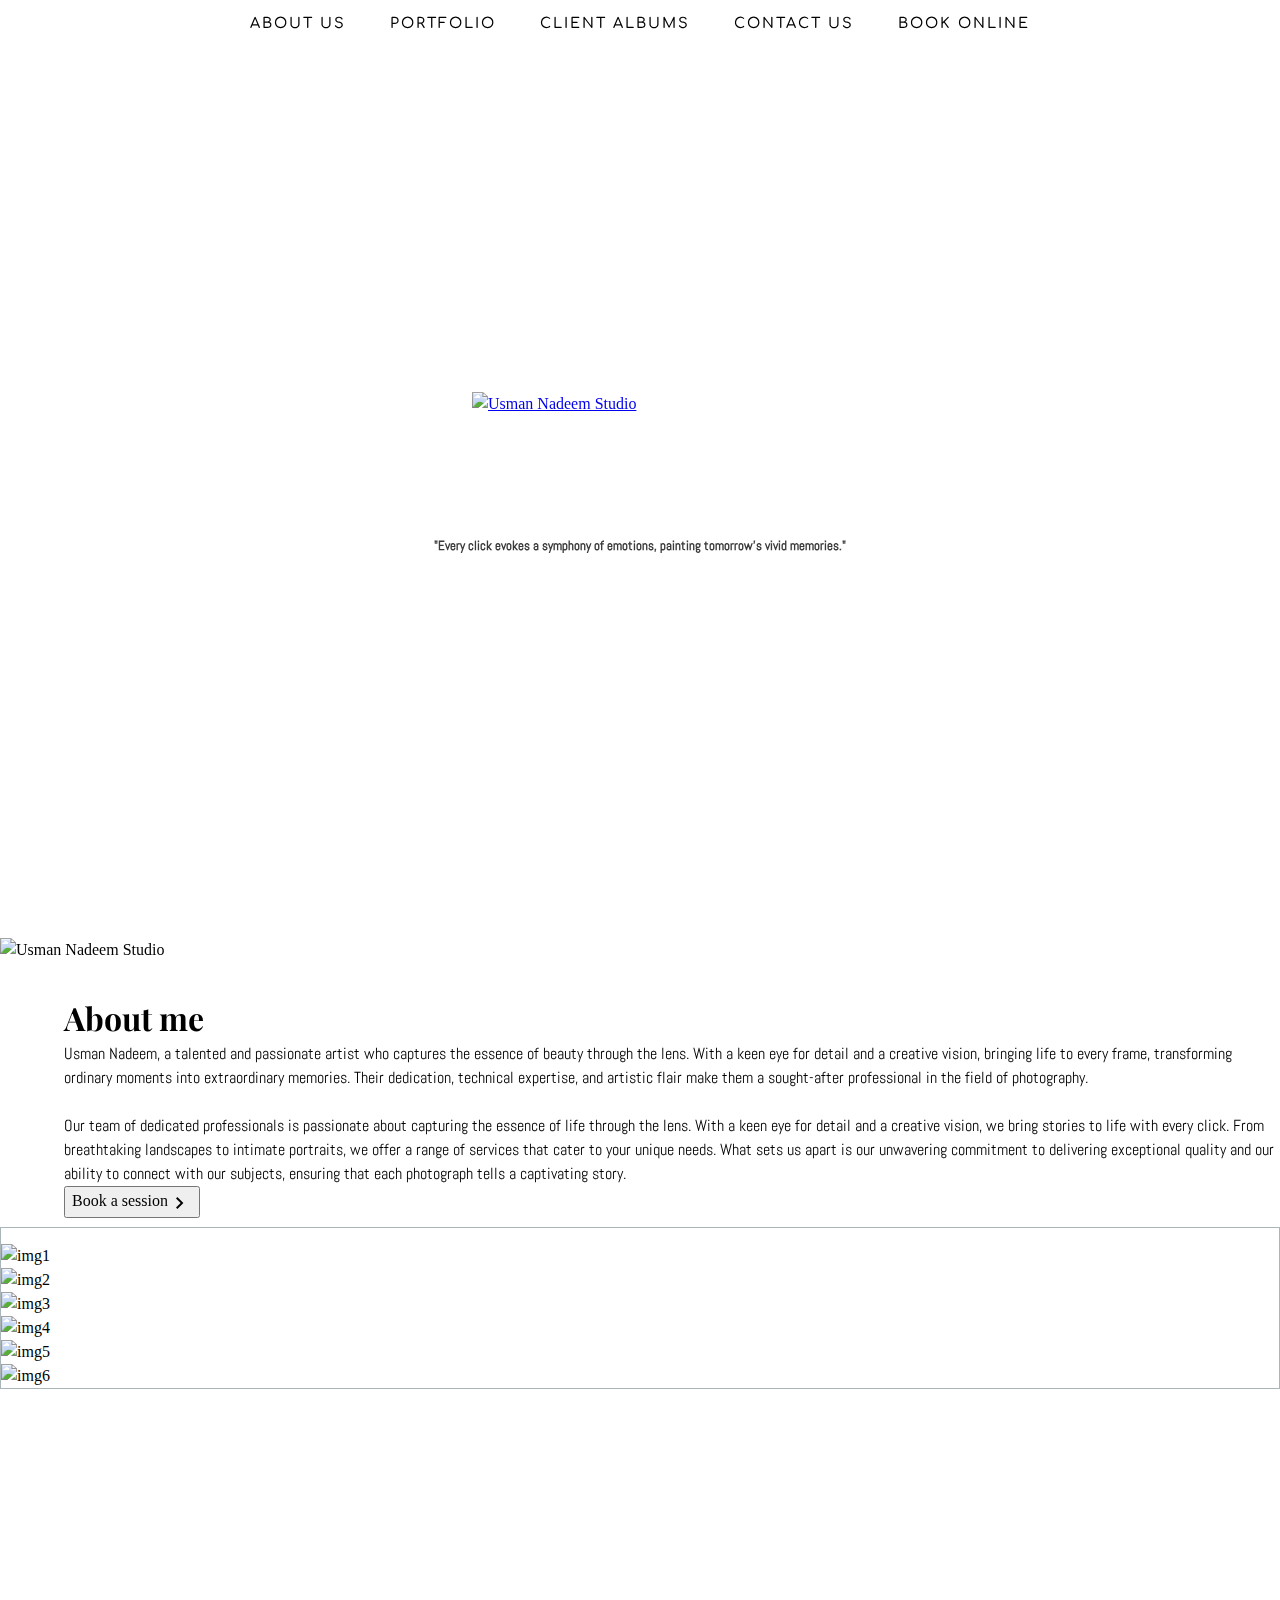
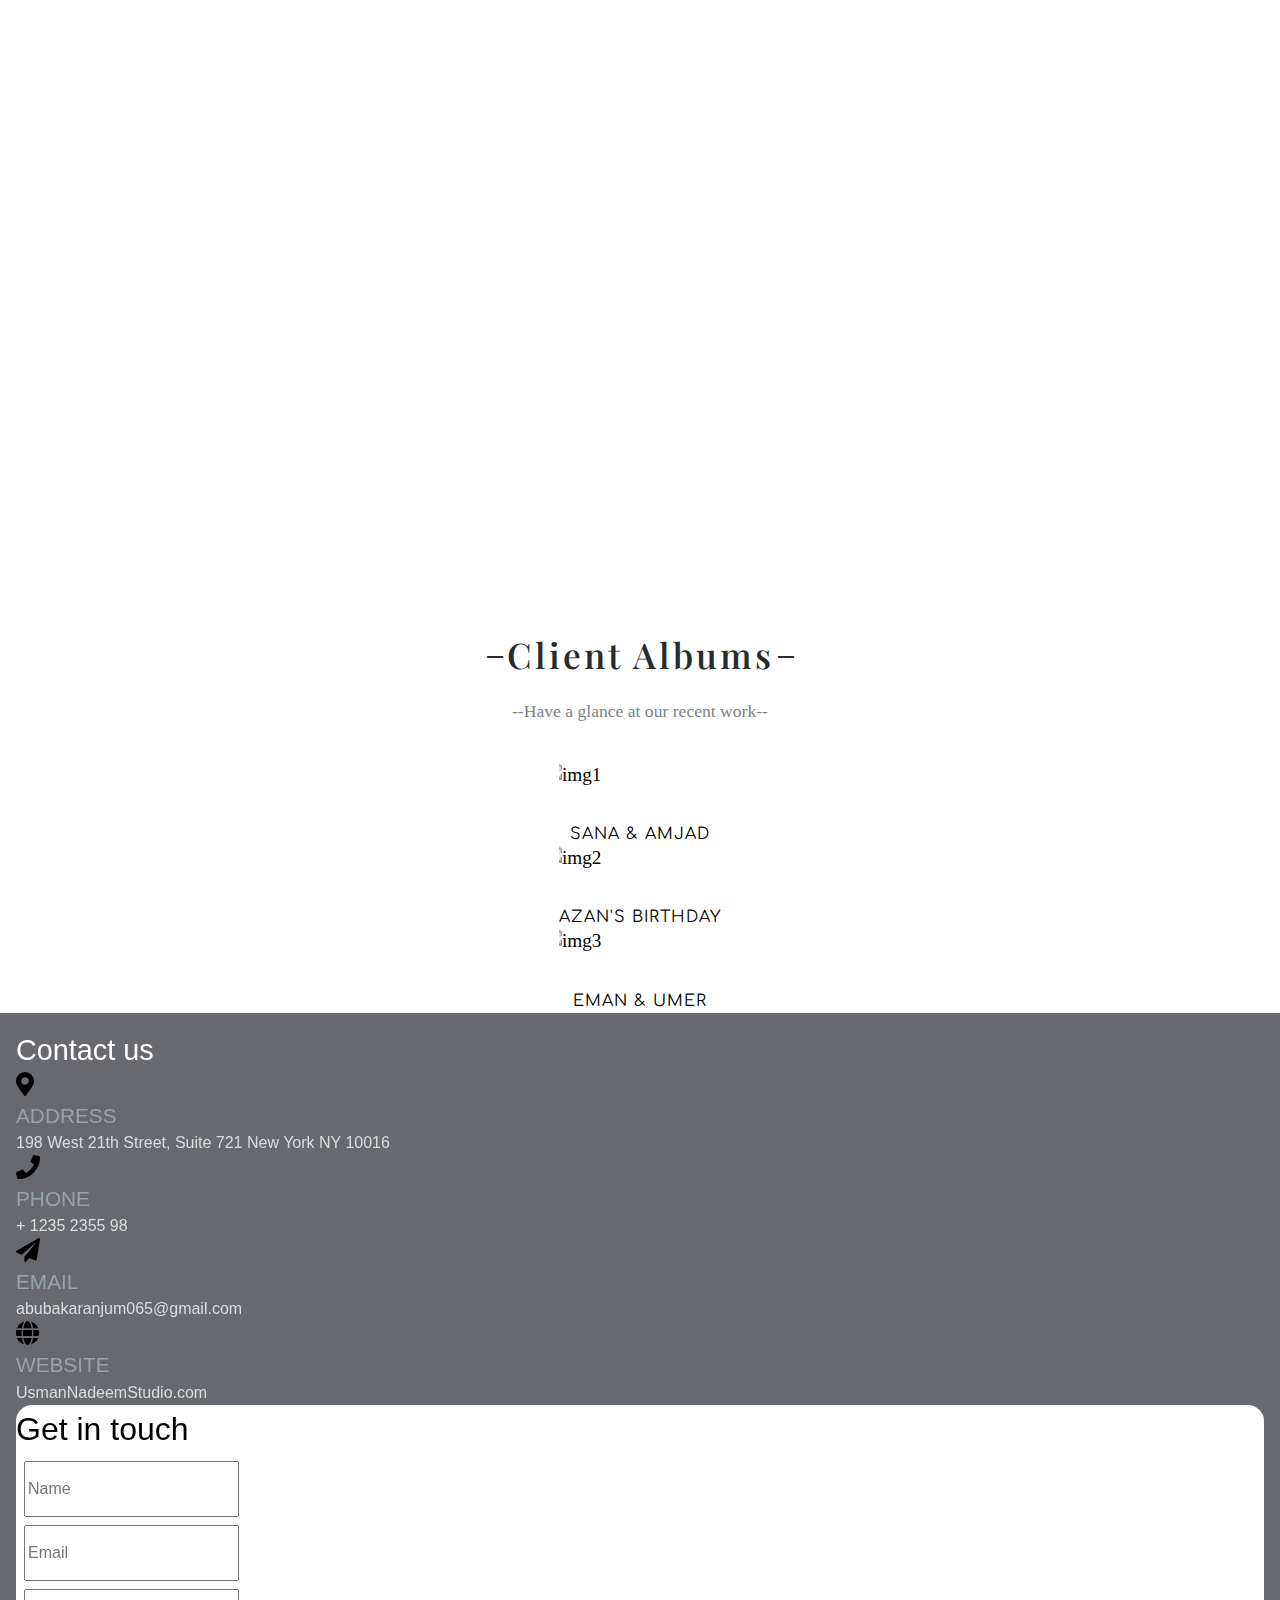
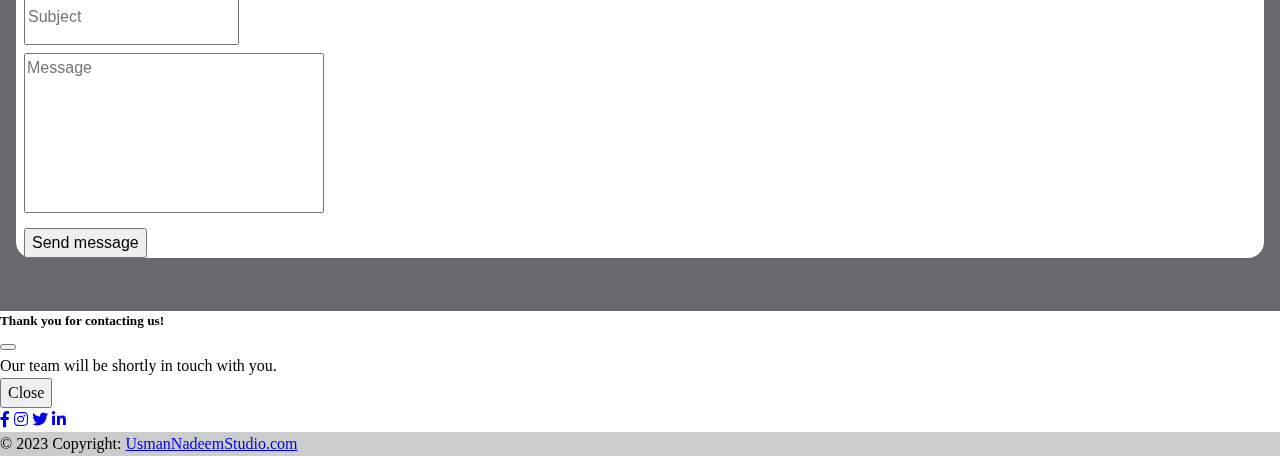
==== commit d5916615: "Update index.html" ====
--- a/index.html
+++ b/index.html
@@ -228,7 +228,7 @@
                 src="https://res.cloudinary.com/dghb1dhbv/image/upload/v1688656804/PAGE_LOGO_BLACK_q5s2y7.png"
                 alt="Usman Nadeem Studio">
         </a>
-        <h5 style="backdrop-filter: blur(7px); color: #ffffff !important; font-family: 'Abel', sans-serif;"
+        <h5 style="backdrop-filter: blur(7px); color: #3b3939 !important; font-family: 'Abel', sans-serif;"
             class="main_quote">"Every click evokes a symphony of emotions, painting tomorrow's vivid memories."</h5>
     </main>
 
@@ -512,7 +512,7 @@
     </section>
 
     <section id="contact_us_section"
-        style="height: max-content; background-position: center; background-image: url(https://res.cloudinary.com/dghb1dhbv/image/upload/v1688933066/foto-pettine-IfjHaIoAoqE-unsplash_vyfdo5.jpg); background-repeat: no-repeat; background-size: cover; overflow: hidden;">
+        style="height: max-content; background-position: center; background-image: url(https://res.cloudinary.com/dghb1dhbv/image/upload/v1692390073/priscilla-du-preez-rf5U-IXqxzg-unsplash_tgxoas.jpg); background-repeat: no-repeat; background-size: cover; overflow: hidden;">
         <div class="container-fluid d-flex justify-content-center col-xs-12"
             style="background-color: rgba(3, 3, 15, 0.6); align-items: center; backdrop-filter: blur(2px); height: fit-content; font-family: 'Inter', sans-serif;">
             <div class="col-12 row justify-content-center" style="padding: 1rem;">
